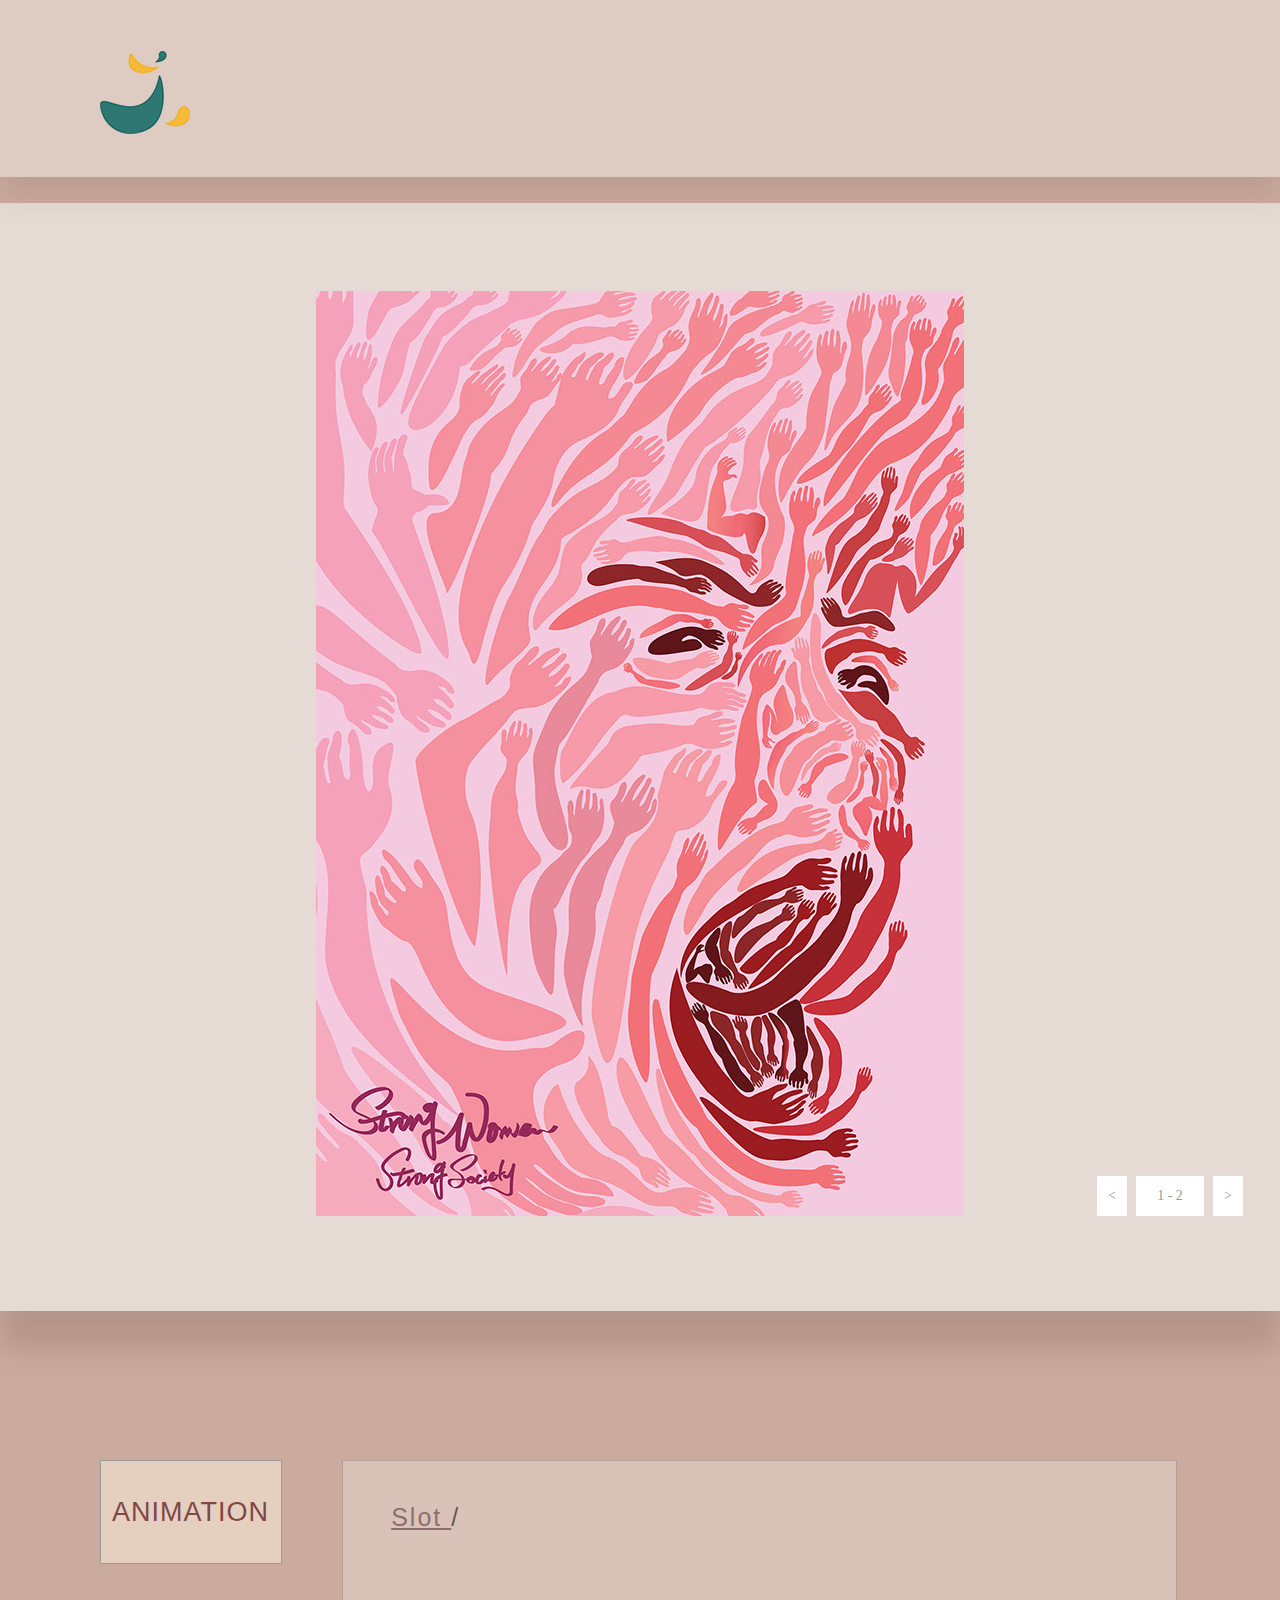
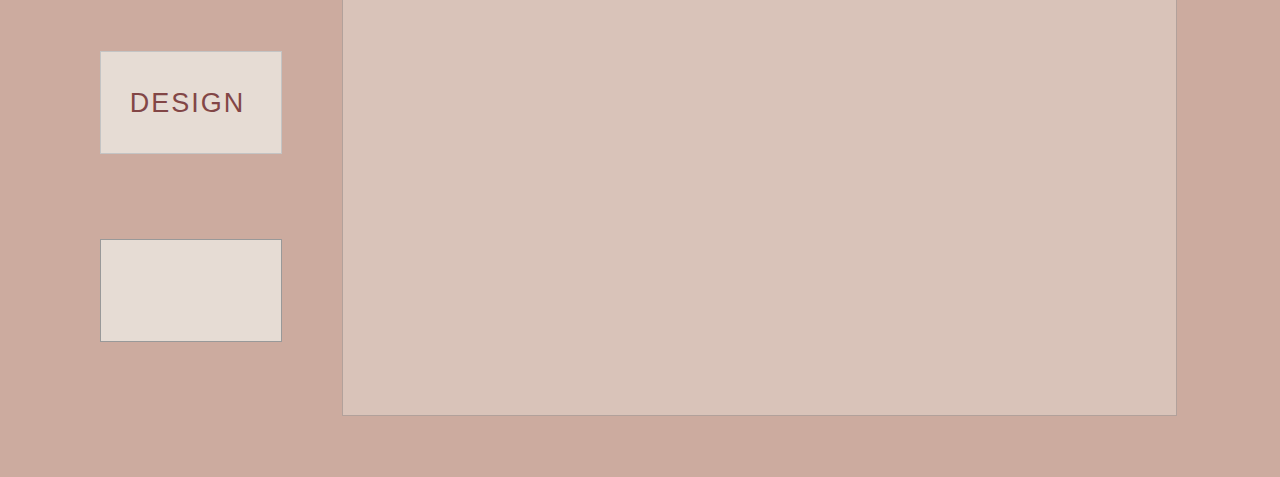
==== Muse_Web/index.html @ 3092cdb7 "Web_0118" ====
<!DOCTYPE html>
<html class="nojs html css_verticalspacer" lang="en-US">
 <head>

  <meta http-equiv="Content-type" content="text/html;charset=UTF-8"/>
  <meta name="generator" content="2017.0.4.363"/>
  <meta name="viewport" content="width=device-width, initial-scale=1.0"/>
  
  <script type="text/javascript">
   // Update the 'nojs'/'js' class on the html node
document.documentElement.className = document.documentElement.className.replace(/\bnojs\b/g, 'js');

// Check that all required assets are uploaded and up-to-date
if(typeof Muse == "undefined") window.Muse = {}; window.Muse.assets = {"required":["museutils.js", "museconfig.js", "jquery.watch.js", "webpro.js", "musewpslideshow.js", "jquery.museoverlay.js", "touchswipe.js", "require.js", "index.css"], "outOfDate":[]};
</script>
  
  <title>Home</title>
  <!-- CSS -->
  <link rel="stylesheet" type="text/css" href="css/site_global.css?crc=3926355865"/>
  <link rel="stylesheet" type="text/css" href="css/index.css?crc=3938443674" id="pagesheet"/>
   </head>
 <body>

  <div class="clearfix borderbox" id="page"><!-- group -->
   <div class="browser_width" id="u1062-bw">
    <div class="shadow" id="u1062"><!-- simple frame --></div>
   </div>
   <div class="clearfix grpelem" id="pu1058"><!-- group -->
    <div class="browser_width grpelem" id="u1058-bw">
     <div class="shadow" id="u1058"><!-- simple frame --></div>
    </div>
    <div class="SlideShowWidget clearfix grpelem" id="slideshowu920"><!-- none box -->
     <div class="popup_anchor" id="u930popup">
      <div class="SlideShowContentPanel clearfix" id="u930"><!-- stack box -->
       <div class="SSSlide clip_frame grpelem" id="u933"><!-- image -->
        <img class="block ImageInclude" id="u933_img" data-src="images/wei%20shiah648x926.jpg?crc=486405330" data-hidpi-src="images/wei%20shiah648x926_2x.jpg?crc=4269765441" src="images/blank.gif?crc=4208392903" alt="" data-width="648" data-height="926"/>
       </div>
       <div class="SSSlide invi clip_frame grpelem" id="u1032"><!-- image -->
        <img class="block ImageInclude" id="u1032_img" data-src="images/a0807002.jpg?crc=3761341828" src="images/blank.gif?crc=4208392903" alt="" data-width="654" data-height="925"/>
       </div>
      </div>
     </div>
     <div class="popup_anchor" id="u939-4popup">
      <div class="SlideShowLabel SSSlideCount clearfix" id="u939-4"><!-- content -->
       <p><span id="u939">2 - 2</span></p>
      </div>
     </div>
     <div class="popup_anchor" id="u940-4popup">
      <div class="SSPreviousButton clearfix" id="u940-4"><!-- content -->
       <p><span id="u940">&lt;</span></p>
      </div>
     </div>
     <div class="popup_anchor" id="u937-4popup">
      <div class="SSNextButton clearfix" id="u937-4"><!-- content -->
       <p>&gt;</p>
      </div>
     </div>
    </div>
   </div>
   <div id="u1089-wrapper">
    <a class="nonblock nontext MuseLinkActive clip_frame" id="u1089" href="index.html"><!-- image --><img class="block" id="u1089_img" src="images/logo.png?crc=3823377978" data-hidpi-src="images/logo_2x.png?crc=4056330923" alt="" data-image-width="90" data-image-height="83"/></a>
   </div>
   <div class="PamphletWidget clearfix grpelem" id="pamphletu1560"><!-- none box -->
    <div class="ThumbGroup clearfix grpelem" id="u1567"><!-- none box -->
     <div class="popup_anchor" id="u1569popup">
      <div class="Thumb popup_element clearfix" id="u1569"><!-- group -->
       <div class="clearfix grpelem" id="u1190-4"><!-- content -->
        <p>ANIMATION</p>
       </div>
      </div>
     </div>
     <div class="popup_anchor" id="u1568popup">
      <div class="Thumb popup_element clearfix" id="u1568"><!-- group -->
       <div class="clearfix grpelem" id="u1193-4"><!-- content -->
        <p>DESIGN</p>
       </div>
      </div>
     </div>
     <div class="popup_anchor" id="u1570popup">
      <div class="Thumb popup_element" id="u1570"><!-- simple frame --></div>
     </div>
    </div>
    <div class="popup_anchor" id="u1563popup">
     <div class="ContainerGroup clearfix" id="u1563"><!-- stack box -->
      <div class="Container clearfix grpelem" id="u1565"><!-- group -->
       <div class="clearfix grpelem" id="u1609-6"><!-- content -->
        <p><a class="nonblock" href="animation.html"><span id="u1609">Slot </span></a> /</p>
       </div>
      </div>
      <div class="Container invi clearfix grpelem" id="u1566"><!-- group -->
       <div class="clearfix grpelem" id="u1612-8"><!-- content -->
        <p id="u1612-5"><a class="nonblock" href="design.html"><span id="u1612">Strong Woman Strong Society</span></a><span id="u1612-3"> </span> /</p>
        <p>&nbsp;</p>
       </div>
      </div>
      <div class="Container invi grpelem" id="u1564"><!-- simple frame --></div>
     </div>
    </div>
   </div>
   <div class="verticalspacer" data-offset-top="2015" data-content-above-spacer="2014" data-content-below-spacer="61"></div>
  </div>
  <!-- Other scripts -->
  <script type="text/javascript">
   // Decide weather to suppress missing file error or not based on preference setting
var suppressMissingFileError = false
</script>
  <script type="text/javascript">
   window.Muse.assets.check=function(d){if(!window.Muse.assets.checked){window.Muse.assets.checked=!0;var b={},c=function(a,b){if(window.getComputedStyle){var c=window.getComputedStyle(a,null);return c&&c.getPropertyValue(b)||c&&c[b]||""}if(document.documentElement.currentStyle)return(c=a.currentStyle)&&c[b]||a.style&&a.style[b]||"";return""},a=function(a){if(a.match(/^rgb/))return a=a.replace(/\s+/g,"").match(/([\d\,]+)/gi)[0].split(","),(parseInt(a[0])<<16)+(parseInt(a[1])<<8)+parseInt(a[2]);if(a.match(/^\#/))return parseInt(a.substr(1),
16);return 0},g=function(g){for(var f=document.getElementsByTagName("link"),h=0;h<f.length;h++)if("text/css"==f[h].type){var i=(f[h].href||"").match(/\/?css\/([\w\-]+\.css)\?crc=(\d+)/);if(!i||!i[1]||!i[2])break;b[i[1]]=i[2]}f=document.createElement("div");f.className="version";f.style.cssText="display:none; width:1px; height:1px;";document.getElementsByTagName("body")[0].appendChild(f);for(h=0;h<Muse.assets.required.length;){var i=Muse.assets.required[h],l=i.match(/([\w\-\.]+)\.(\w+)$/),k=l&&l[1]?
l[1]:null,l=l&&l[2]?l[2]:null;switch(l.toLowerCase()){case "css":k=k.replace(/\W/gi,"_").replace(/^([^a-z])/gi,"_$1");f.className+=" "+k;k=a(c(f,"color"));l=a(c(f,"backgroundColor"));k!=0||l!=0?(Muse.assets.required.splice(h,1),"undefined"!=typeof b[i]&&(k!=b[i]>>>24||l!=(b[i]&16777215))&&Muse.assets.outOfDate.push(i)):h++;f.className="version";break;case "js":h++;break;default:throw Error("Unsupported file type: "+l);}}d?d().jquery!="1.8.3"&&Muse.assets.outOfDate.push("jquery-1.8.3.min.js"):Muse.assets.required.push("jquery-1.8.3.min.js");
f.parentNode.removeChild(f);if(Muse.assets.outOfDate.length||Muse.assets.required.length)f="Some files on the server may be missing or incorrect. Clear browser cache and try again. If the problem persists please contact website author.",g&&Muse.assets.outOfDate.length&&(f+="\nOut of date: "+Muse.assets.outOfDate.join(",")),g&&Muse.assets.required.length&&(f+="\nMissing: "+Muse.assets.required.join(",")),suppressMissingFileError?(f+="\nUse SuppressMissingFileError key in AppPrefs.xml to show missing file error pop up.",console.log(f)):alert(f)};location&&location.search&&location.search.match&&location.search.match(/muse_debug/gi)?
setTimeout(function(){g(!0)},5E3):g()}};
var muse_init=function(){require.config({baseUrl:""});require(["jquery","museutils","whatinput","jquery.watch","webpro","musewpslideshow","jquery.museoverlay","touchswipe"],function(d){var $ = d;$(document).ready(function(){try{
window.Muse.assets.check($);/* body */
Muse.Utils.transformMarkupToFixBrowserProblemsPreInit();/* body */
Muse.Utils.detectScreenResolution();/* HiDPI screens */
Muse.Utils.prepHyperlinks(true);/* body */
Muse.Utils.resizeHeight('.browser_width');/* resize height */
Muse.Utils.requestAnimationFrame(function() { $('body').addClass('initialized'); });/* mark body as initialized */
Muse.Utils.fullPage('#page');/* 100% height page */
Muse.Utils.initWidget('#slideshowu920', ['#bp_infinity'], function(elem) { var widget = new WebPro.Widget.ContentSlideShow(elem, {autoPlay:true,displayInterval:3500,slideLinkStopsSlideShow:false,transitionStyle:'fading',lightboxEnabled_runtime:false,shuffle:false,transitionDuration:500,enableSwipe:true,elastic:'off',resumeAutoplay:true,resumeAutoplayInterval:3000,playOnce:false,autoActivate_runtime:false}); $(elem).data('widget', widget); return widget; });/* #slideshowu920 */
Muse.Utils.initWidget('#pamphletu1560', ['#bp_infinity'], function(elem) { return new WebPro.Widget.ContentSlideShow(elem, {contentLayout_runtime:'stack',event:'click',deactivationEvent:'mouseout_click',autoPlay:false,displayInterval:3000,transitionStyle:'fading',transitionDuration:500,hideAllContentsFirst:false,shuffle:false,enableSwipe:true,resumeAutoplay:true,resumeAutoplayInterval:3000,playOnce:false,autoActivate_runtime:false}); });/* #pamphletu1560 */
Muse.Utils.showWidgetsWhenReady();/* body */
Muse.Utils.transformMarkupToFixBrowserProblems();/* body */
}catch(b){if(b&&"function"==typeof b.notify?b.notify():Muse.Assert.fail("Error calling selector function: "+b),false)throw b;}})})};

</script>
  <!-- RequireJS script -->
  <script src="scripts/require.js?crc=3951022091" type="text/javascript" async data-main="scripts/museconfig.js?crc=4177022356" onload="if (requirejs) requirejs.onError = function(requireType, requireModule) { if (requireType && requireType.toString && requireType.toString().indexOf && 0 <= requireType.toString().indexOf('#scripterror')) window.Muse.assets.check(); }" onerror="window.Muse.assets.check();"></script>
   </body>
</html>
---- Muse_Web/css/site_global.css ----
html{min-height:100%;min-width:100%;-ms-text-size-adjust:none;}body,div,dl,dt,dd,ul,ol,li,nav,h1,h2,h3,h4,h5,h6,pre,code,form,fieldset,legend,input,button,textarea,p,blockquote,th,td,a{margin:0px;padding:0px;border-width:0px;border-style:solid;border-color:transparent;-webkit-transform-origin:left top;-ms-transform-origin:left top;-o-transform-origin:left top;transform-origin:left top;background-repeat:no-repeat;}button.submit-btn{-moz-box-sizing:content-box;-webkit-box-sizing:content-box;box-sizing:content-box;}.transition{-webkit-transition-property:background-image,background-position,background-color,border-color,border-radius,color,font-size,font-style,font-weight,letter-spacing,line-height,text-align,box-shadow,text-shadow,opacity;transition-property:background-image,background-position,background-color,border-color,border-radius,color,font-size,font-style,font-weight,letter-spacing,line-height,text-align,box-shadow,text-shadow,opacity;}.transition *{-webkit-transition:inherit;transition:inherit;}table{border-collapse:collapse;border-spacing:0px;}fieldset,img{border:0px;border-style:solid;-webkit-transform-origin:left top;-ms-transform-origin:left top;-o-transform-origin:left top;transform-origin:left top;}address,caption,cite,code,dfn,em,strong,th,var,optgroup{font-style:inherit;font-weight:inherit;}del,ins{text-decoration:none;}li{list-style:none;}caption,th{text-align:left;}h1,h2,h3,h4,h5,h6{font-size:100%;font-weight:inherit;}input,button,textarea,select,optgroup,option{font-family:inherit;font-size:inherit;font-style:inherit;font-weight:inherit;}.form-grp input,.form-grp textarea{-webkit-appearance:none;-webkit-border-radius:0;}body{font-family:Arial, Helvetica Neue, Helvetica, sans-serif;text-align:left;font-size:14px;line-height:17px;word-wrap:break-word;text-rendering:optimizeLegibility;-moz-font-feature-settings:'liga';-ms-font-feature-settings:'liga';-webkit-font-feature-settings:'liga';font-feature-settings:'liga';}a{color:inherit;text-decoration:inherit;}a:link{color:#513140;text-decoration:underline;}a:visited{color:#2D1B24;text-decoration:inherit;}a:hover{color:#513140;text-decoration:inherit;}a:active{color:#824E68;text-decoration:inherit;}a.nontext{color:black;text-decoration:none;font-style:normal;font-weight:normal;}.normal_text{color:#000000;direction:ltr;font-family:Arial, Helvetica Neue, Helvetica, sans-serif;font-size:14px;font-style:normal;font-weight:normal;letter-spacing:0px;line-height:17px;text-align:left;text-decoration:none;text-indent:0px;text-transform:none;vertical-align:0px;padding:0px;}.list0 li:before{position:absolute;right:100%;letter-spacing:0px;text-decoration:none;font-weight:normal;font-style:normal;}.rtl-list li:before{right:auto;left:100%;}.nls-None > li:before,.nls-None .list3 > li:before,.nls-None .list6 > li:before{margin-right:6px;content:'•';}.nls-None .list1 > li:before,.nls-None .list4 > li:before,.nls-None .list7 > li:before{margin-right:6px;content:'○';}.nls-None,.nls-None .list1,.nls-None .list2,.nls-None .list3,.nls-None .list4,.nls-None .list5,.nls-None .list6,.nls-None .list7,.nls-None .list8{padding-left:34px;}.nls-None.rtl-list,.nls-None .list1.rtl-list,.nls-None .list2.rtl-list,.nls-None .list3.rtl-list,.nls-None .list4.rtl-list,.nls-None .list5.rtl-list,.nls-None .list6.rtl-list,.nls-None .list7.rtl-list,.nls-None .list8.rtl-list{padding-left:0px;padding-right:34px;}.nls-None .list2 > li:before,.nls-None .list5 > li:before,.nls-None .list8 > li:before{margin-right:6px;content:'-';}.nls-None.rtl-list > li:before,.nls-None .list1.rtl-list > li:before,.nls-None .list2.rtl-list > li:before,.nls-None .list3.rtl-list > li:before,.nls-None .list4.rtl-list > li:before,.nls-None .list5.rtl-list > li:before,.nls-None .list6.rtl-list > li:before,.nls-None .list7.rtl-list > li:before,.nls-None .list8.rtl-list > li:before{margin-right:0px;margin-left:6px;}.TabbedPanelsTab{white-space:nowrap;}.MenuBar .MenuBarView,.MenuBar .SubMenuView{display:block;list-style:none;}.MenuBar .SubMenu{display:none;position:absolute;}.NoWrap{white-space:nowrap;word-wrap:normal;}.rootelem{margin-left:auto;margin-right:auto;}.colelem{display:inline;float:left;clear:both;}.clearfix:after{content:"\0020";visibility:hidden;display:block;height:0px;clear:both;}*:first-child+html .clearfix{zoom:1;}.clip_frame{overflow:hidden;}.popup_anchor{position:relative;width:0px;height:0px;}.popup_element{z-index:100000;}.svg{display:block;vertical-align:top;}span.wrap{content:'';clear:left;display:block;}span.actAsInlineDiv{display:inline-block;}.position_content,.excludeFromNormalFlow{float:left;}.preload_images{position:absolute;overflow:hidden;left:-9999px;top:-9999px;height:1px;width:1px;}.preload{height:1px;width:1px;}.animateStates{-webkit-transition:0.3s ease-in-out;-moz-transition:0.3s ease-in-out;-o-transition:0.3s ease-in-out;transition:0.3s ease-in-out;}[data-whatinput="mouse"] *:focus,[data-whatinput="touch"] *:focus,input:focus,textarea:focus{outline:none;}textarea{resize:none;overflow:auto;}.fld-prompt{pointer-events:none;}.wrapped-input{position:absolute;top:0px;left:0px;background:transparent;border:none;}.submit-btn{z-index:50000;cursor:pointer;}.anchor_item{width:22px;height:18px;}.MenuBar .SubMenuVisible,.MenuBarVertical .SubMenuVisible,.MenuBar .SubMenu .SubMenuVisible,.popup_element.Active,span.actAsPara,.actAsDiv,a.nonblock.nontext,img.block{display:block;}.widget_invisible,.js .invi,.js .mse_pre_init{visibility:hidden;}.ose_ei{visibility:hidden;z-index:0;}.no_vert_scroll{overflow-y:hidden;}.always_vert_scroll{overflow-y:scroll;}.always_horz_scroll{overflow-x:scroll;}.fullscreen{overflow:hidden;left:0px;top:0px;position:fixed;height:100%;width:100%;-moz-box-sizing:border-box;-webkit-box-sizing:border-box;-ms-box-sizing:border-box;box-sizing:border-box;}.fullwidth{position:absolute;}.borderbox{-moz-box-sizing:border-box;-webkit-box-sizing:border-box;-ms-box-sizing:border-box;box-sizing:border-box;}.scroll_wrapper{position:absolute;overflow:auto;left:0px;right:0px;top:0px;bottom:0px;padding-top:0px;padding-bottom:0px;margin-top:0px;margin-bottom:0px;}.browser_width > *{position:absolute;left:0px;right:0px;}.grpelem,.accordion_wrapper{display:inline;float:left;}.fld-checkbox input[type=checkbox],.fld-radiobutton input[type=radio]{position:absolute;overflow:hidden;clip:rect(0px, 0px, 0px, 0px);height:1px;width:1px;margin:-1px;padding:0px;border:0px;}.fld-checkbox input[type=checkbox] + label,.fld-radiobutton input[type=radio] + label{display:inline-block;background-repeat:no-repeat;cursor:pointer;float:left;width:100%;height:100%;}.pointer_cursor,.fld-recaptcha-mode,.fld-recaptcha-refresh,.fld-recaptcha-help{cursor:pointer;}p,h1,h2,h3,h4,h5,h6,ol,ul,span.actAsPara{max-height:1000000px;}.superscript{vertical-align:super;font-size:66%;line-height:0px;}.subscript{vertical-align:sub;font-size:66%;line-height:0px;}.horizontalSlideShow{-ms-touch-action:pan-y;touch-action:pan-y;}.verticalSlideShow{-ms-touch-action:pan-x;touch-action:pan-x;}.colelem100,.verticalspacer{clear:both;}.list0 li,.MenuBar .MenuItemContainer,.SlideShowContentPanel .fullscreen img,.css_verticalspacer .verticalspacer{position:relative;}.popup_element.Inactive,.js .disn,.js .an_invi,.hidden,.breakpoint{display:none;}#muse_css_mq{position:absolute;display:none;background-color:#FFFFFE;}.fluid_height_spacer{width:0.01px;}.muse_check_css{display:none;position:fixed;}@media screen and (-webkit-min-device-pixel-ratio:0){body{text-rendering:auto;}}
---- Muse_Web/css/index.css ----
.version.index{color:#0000EA;background-color:#BFE19A;}#muse_css_mq{background-color:#FFFFFF;}#page{z-index:1;min-height:438px;background-image:none;border-width:0px;border-color:#000000;background-color:transparent;padding-bottom:62px;width:100%;max-width:1280px;margin-left:auto;margin-right:auto;}#u1062{z-index:52;height:177px;box-shadow:0px 20px 25px rgba(89,69,64,0.25);background-color:#EFECE6;opacity:0.5;-ms-filter:"progid:DXImageTransform.Microsoft.Alpha(Opacity=50)";filter:alpha(opacity=50);position:fixed;top:0px;}#u1062-bw{z-index:52;}#pu1058{z-index:2;width:0.01px;margin-right:-10000px;margin-top:203px;}#u1058{z-index:2;height:1108px;box-shadow:0px 38px 25px rgba(86,60,52,0.25);background-color:#EFECE6;opacity:0.75;-ms-filter:"progid:DXImageTransform.Microsoft.Alpha(Opacity=75)";filter:alpha(opacity=75);}.js body{visibility:hidden;}.js body.initialized{visibility:visible;}#u1058-bw{z-index:2;height:1108px;}#slideshowu920{z-index:3;width:0.01px;height:925px;position:relative;margin-right:-10000px;margin-top:88px;}#u930{position:absolute;width:1280px;height:925px;background-color:transparent;}#u930popup{z-index:4;}#u933{z-index:5;width:1280px;height:925px;border-width:0px;border-color:transparent;background-color:transparent;margin-right:-10000px;position:relative;}#u933_img{padding-left:316px;padding-right:316px;}#u1032{z-index:7;width:1280px;height:925px;border-width:0px;border-color:transparent;background-color:transparent;margin-right:-10000px;position:relative;}#u1032_img{padding-left:313px;padding-right:313px;}#u939-4{position:absolute;width:48px;min-height:20px;border-width:0px;border-color:transparent;background-color:#FFFFFF;padding:10px;text-align:center;line-height:20px;font-family:Georgia, Palatino, Palatino Linotype, Times, Times New Roman, serif;top:885px;left:1136px;}#u939-4popup{z-index:9;}#u940-4{position:absolute;width:10px;min-height:20px;border-width:0px;border-color:transparent;background-color:#FFFFFF;padding:10px;text-align:center;line-height:20px;font-family:Georgia, Palatino, Palatino Linotype, Times, Times New Roman, serif;top:885px;left:1097px;}#u940-4popup{z-index:13;}#u939,#u940{color:#999999;}#u937-4{position:absolute;width:10px;min-height:20px;border-width:0px;border-color:transparent;background-color:#FFFFFF;padding:10px;color:#999999;text-align:center;line-height:20px;font-family:Georgia, Palatino, Palatino Linotype, Times, Times New Roman, serif;top:885px;left:1213px;}#u937-4popup{z-index:17;}.SSSlideLoading{background:url("../images/loading.gif?crc=3815509949") no-repeat center center;}#u1089{background-color:transparent;position:relative;left:-50%;margin-left:45.10869565217387px;width:100%;max-width:90px;}#u1089_img{width:100%;}#u1089-wrapper{position:fixed;top:51px;z-index:53;left:50%;margin-left:-540px;width:7.04%;max-width:90px;}#pamphletu1560{z-index:21;width:0.01px;height:290px;padding-bottom:265px;position:relative;margin-right:-10000px;margin-top:1460px;left:7.82%;}#u1567{z-index:22;width:165px;position:relative;margin-right:-10000px;margin-top:36px;left:8px;}#u1569{position:absolute;width:180px;border-style:solid;border-width:1px;border-color:#DEDEDE;background-color:#E6DCD4;padding-bottom:1px;top:-36px;left:-8px;}#u1569:hover{border-color:#999999;background-color:#E6DCD4;width:180px;min-height:0px;margin:0px;}#u1190-4{z-index:24;min-height:66px;background-color:transparent;letter-spacing:1px;color:#824646;font-size:27px;text-align:center;line-height:32px;position:relative;margin-right:-10000px;margin-top:35px;width:91.67%;left:3.89%;}#u1569:hover #u1190-4{padding-top:0px;padding-bottom:0px;min-height:66px;width:91.67%;margin:35px -10000px 0px 0%;}#u1569.PamphletThumbSelected #u1190-4{padding-top:0px;padding-bottom:0px;min-height:66px;width:91.67%;margin:35px -10000px 0px 0%;}#u1568{position:absolute;width:180px;border-style:solid;border-width:1px;border-color:#C4C4C4;background-color:#E6DCD4;padding-bottom:3px;top:155px;left:-8px;}#u1568:hover{border-color:#999999;background-color:#E6DCD4;width:180px;min-height:0px;margin:0px;}#u1568:active{border-color:#999999;background-color:#E6DCD4;width:180px;min-height:0px;margin:0px;}#u1569.PamphletThumbSelected,#u1568.PamphletThumbSelected{border-color:#999999;background-color:#E5D0C0;width:180px;min-height:0px;margin:0px;}#u1193-4{z-index:29;min-height:63px;background-color:transparent;letter-spacing:2px;color:#824646;font-size:27px;text-align:center;line-height:32px;position:relative;margin-right:-10000px;margin-top:35px;width:82.78%;left:6.67%;}#u1568:hover #u1193-4{padding-top:0px;padding-bottom:0px;min-height:63px;width:82.78%;margin:35px -10000px 0px 0%;}#u1568:active #u1193-4{padding-top:0px;padding-bottom:0px;min-height:63px;width:82.78%;margin:35px -10000px 0px 0%;}#u1568.PamphletThumbSelected #u1193-4{padding-top:0px;padding-bottom:0px;min-height:63px;width:82.78%;margin:35px -10000px 0px 0%;}#u1570{position:absolute;width:180px;height:101px;border-style:solid;border-width:1px;border-color:#999999;background-color:#E6DCD4;top:343px;left:-8px;}#u1570:hover{border-color:#6B6B6B;background-color:#E6DCD4;width:180px;height:101px;min-height:0px;margin:0px;}#u1570.PamphletThumbSelected{border-color:#6B6B6B;background-color:#E5D0C0;width:180px;height:101px;min-height:0px;margin:0px;}#u1563{position:absolute;width:835px;background-color:transparent;left:242px;}#u1563popup{z-index:34;}#u1565{z-index:35;width:833px;height:554px;border-style:solid;border-width:1px;border-color:#999999;background-color:#E6DCD4;opacity:0.5;-ms-filter:"progid:DXImageTransform.Microsoft.Alpha(Opacity=50)";filter:alpha(opacity=50);margin-right:-10000px;position:relative;}#u1609-6{z-index:36;min-height:74px;background-color:transparent;font-size:25px;line-height:30px;position:relative;margin-right:-10000px;margin-top:41px;width:29.06%;left:5.77%;}#u1609{letter-spacing:2px;}#u1566{z-index:42;width:833px;height:554px;border-style:solid;border-width:1px;border-color:#999999;background-color:#E6DCD4;opacity:0.5;-ms-filter:"progid:DXImageTransform.Microsoft.Alpha(Opacity=50)";filter:alpha(opacity=50);margin-right:-10000px;position:relative;}#u1612-8{z-index:43;min-height:46px;background-color:transparent;position:relative;margin-right:-10000px;margin-top:39px;width:52.11%;left:5.29%;}#u1612-5{font-size:25px;line-height:30px;}#u1612,#u1612-3{letter-spacing:1px;}#u1564{z-index:51;width:834px;height:555px;border-width:0px;border-color:transparent;background-color:#E6DCD4;opacity:0.5;-ms-filter:"progid:DXImageTransform.Microsoft.Alpha(Opacity=50)";filter:alpha(opacity=50);margin-right:-10000px;position:relative;}.SSFirstButton,.SSPreviousButton,.SSNextButton,.SSLastButton,.SSSlideLink,.SSCloseButton,.PamphletWidget .ThumbGroup .Thumb,.PamphletNextButton,.PamphletPrevButton,.PamphletCloseButton{cursor:pointer;}.css_verticalspacer .verticalspacer{height:calc(100vh - 2075px);}.html{background-color:#CCAB9F;}body{position:relative;min-width:320px;}
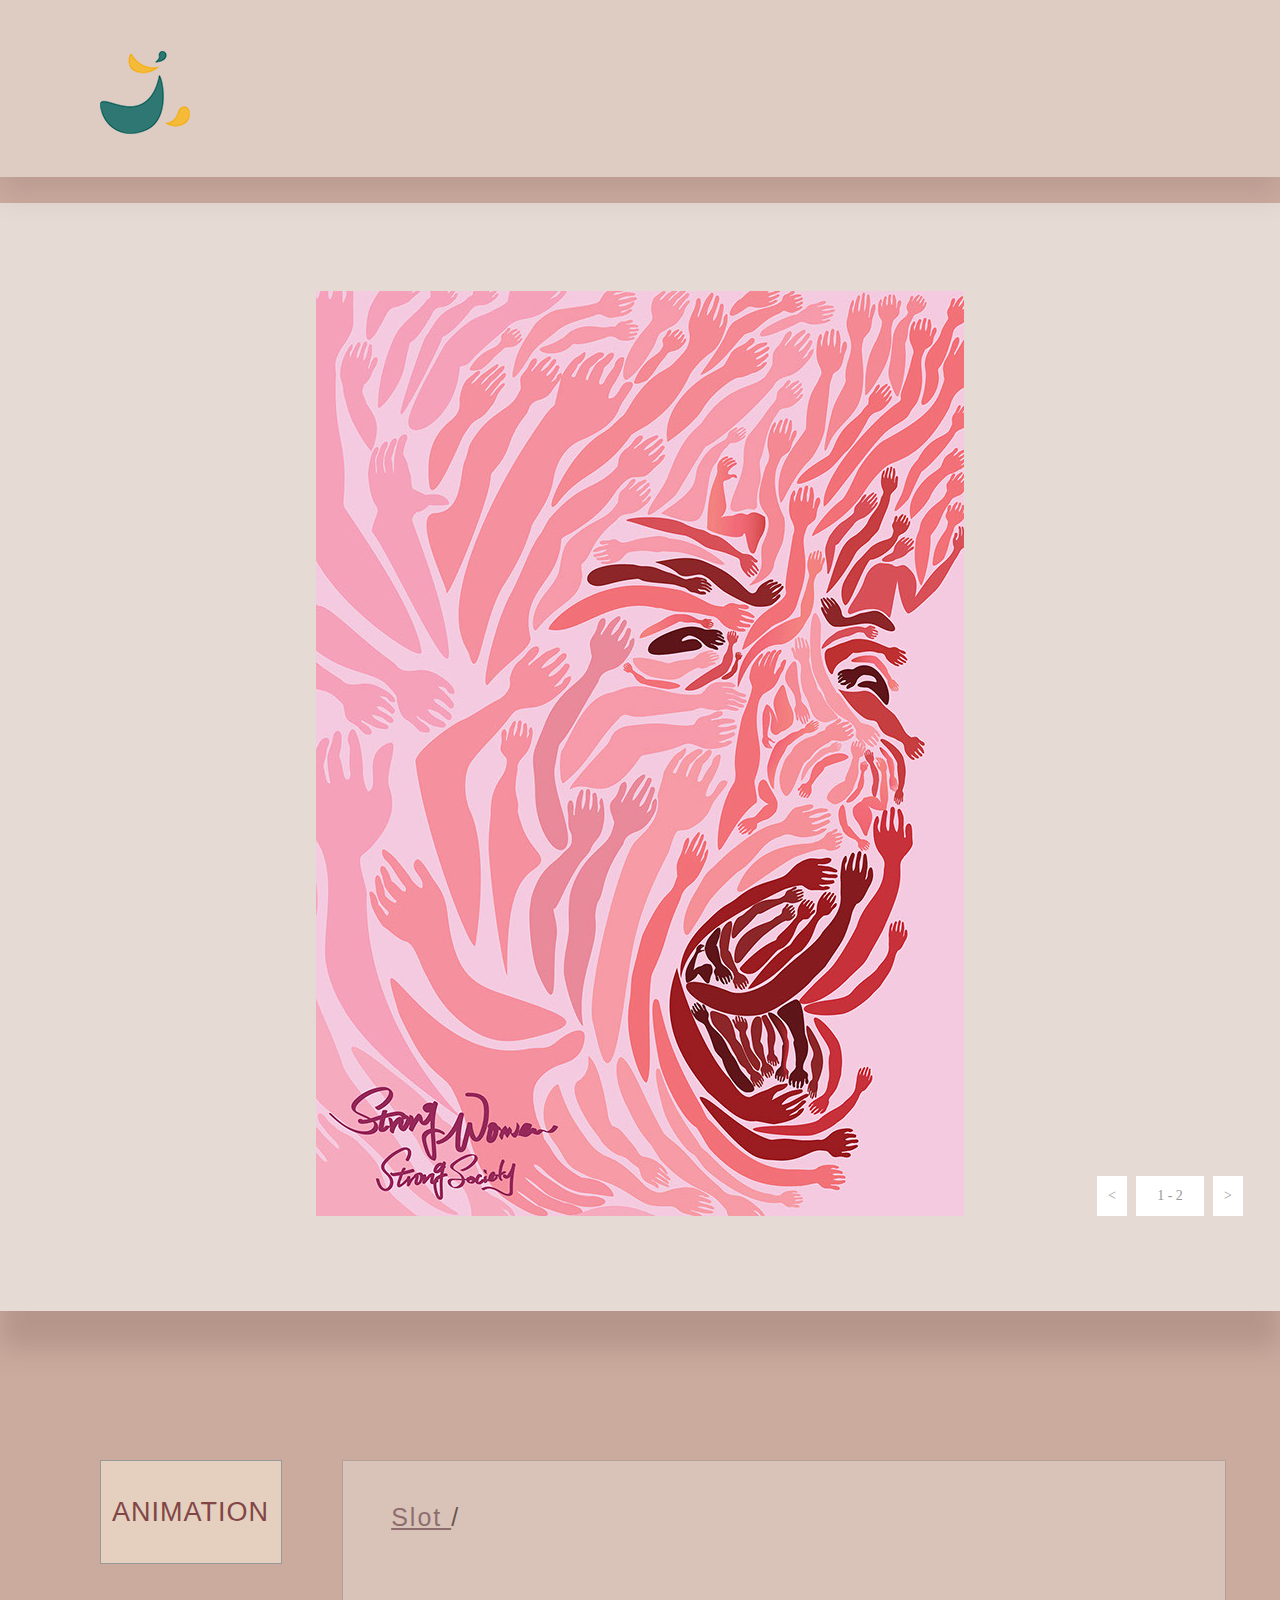
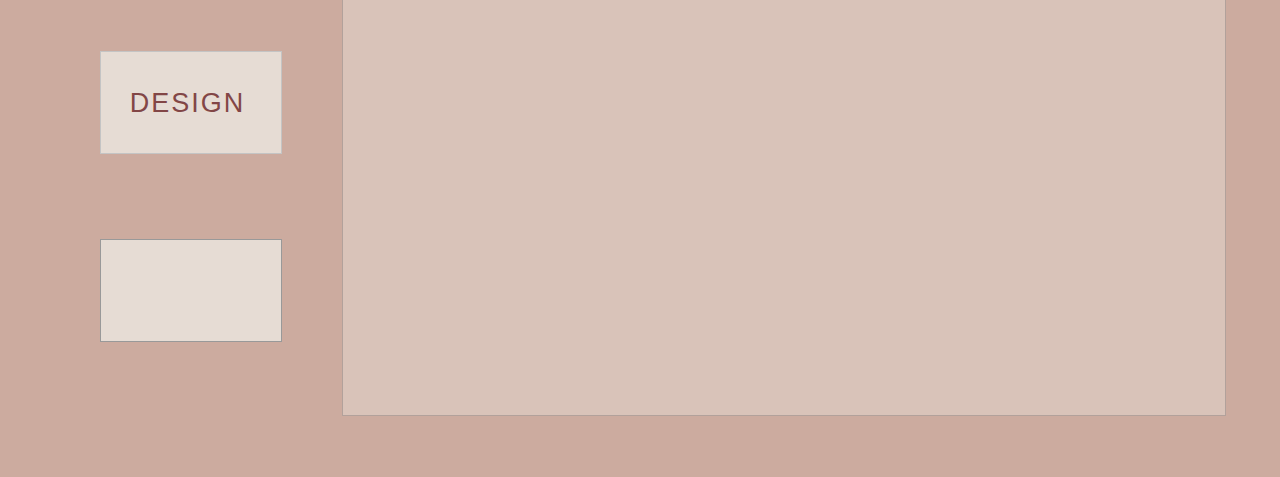
==== commit f62884a6: "W21" ====
--- a/Muse_Web/index.html
+++ b/Muse_Web/index.html
@@ -17,7 +17,7 @@
   <title>Home</title>
   <!-- CSS -->
   <link rel="stylesheet" type="text/css" href="css/site_global.css?crc=3926355865"/>
-  <link rel="stylesheet" type="text/css" href="css/index.css?crc=3938443674" id="pagesheet"/>
+  <link rel="stylesheet" type="text/css" href="css/index.css?crc=320606974" id="pagesheet"/>
    </head>
  <body>
 
--- a/Muse_Web/css/index.css
+++ b/Muse_Web/css/index.css
@@ -1 +1 @@
-.version.index{color:#0000EA;background-color:#BFE19A;}#muse_css_mq{background-color:#FFFFFF;}#page{z-index:1;min-height:438px;background-image:none;border-width:0px;border-color:#000000;background-color:transparent;padding-bottom:62px;width:100%;max-width:1280px;margin-left:auto;margin-right:auto;}#u1062{z-index:52;height:177px;box-shadow:0px 20px 25px rgba(89,69,64,0.25);background-color:#EFECE6;opacity:0.5;-ms-filter:"progid:DXImageTransform.Microsoft.Alpha(Opacity=50)";filter:alpha(opacity=50);position:fixed;top:0px;}#u1062-bw{z-index:52;}#pu1058{z-index:2;width:0.01px;margin-right:-10000px;margin-top:203px;}#u1058{z-index:2;height:1108px;box-shadow:0px 38px 25px rgba(86,60,52,0.25);background-color:#EFECE6;opacity:0.75;-ms-filter:"progid:DXImageTransform.Microsoft.Alpha(Opacity=75)";filter:alpha(opacity=75);}.js body{visibility:hidden;}.js body.initialized{visibility:visible;}#u1058-bw{z-index:2;height:1108px;}#slideshowu920{z-index:3;width:0.01px;height:925px;position:relative;margin-right:-10000px;margin-top:88px;}#u930{position:absolute;width:1280px;height:925px;background-color:transparent;}#u930popup{z-index:4;}#u933{z-index:5;width:1280px;height:925px;border-width:0px;border-color:transparent;background-color:transparent;margin-right:-10000px;position:relative;}#u933_img{padding-left:316px;padding-right:316px;}#u1032{z-index:7;width:1280px;height:925px;border-width:0px;border-color:transparent;background-color:transparent;margin-right:-10000px;position:relative;}#u1032_img{padding-left:313px;padding-right:313px;}#u939-4{position:absolute;width:48px;min-height:20px;border-width:0px;border-color:transparent;background-color:#FFFFFF;padding:10px;text-align:center;line-height:20px;font-family:Georgia, Palatino, Palatino Linotype, Times, Times New Roman, serif;top:885px;left:1136px;}#u939-4popup{z-index:9;}#u940-4{position:absolute;width:10px;min-height:20px;border-width:0px;border-color:transparent;background-color:#FFFFFF;padding:10px;text-align:center;line-height:20px;font-family:Georgia, Palatino, Palatino Linotype, Times, Times New Roman, serif;top:885px;left:1097px;}#u940-4popup{z-index:13;}#u939,#u940{color:#999999;}#u937-4{position:absolute;width:10px;min-height:20px;border-width:0px;border-color:transparent;background-color:#FFFFFF;padding:10px;color:#999999;text-align:center;line-height:20px;font-family:Georgia, Palatino, Palatino Linotype, Times, Times New Roman, serif;top:885px;left:1213px;}#u937-4popup{z-index:17;}.SSSlideLoading{background:url("../images/loading.gif?crc=3815509949") no-repeat center center;}#u1089{background-color:transparent;position:relative;left:-50%;margin-left:45.10869565217387px;width:100%;max-width:90px;}#u1089_img{width:100%;}#u1089-wrapper{position:fixed;top:51px;z-index:53;left:50%;margin-left:-540px;width:7.04%;max-width:90px;}#pamphletu1560{z-index:21;width:0.01px;height:290px;padding-bottom:265px;position:relative;margin-right:-10000px;margin-top:1460px;left:7.82%;}#u1567{z-index:22;width:165px;position:relative;margin-right:-10000px;margin-top:36px;left:8px;}#u1569{position:absolute;width:180px;border-style:solid;border-width:1px;border-color:#DEDEDE;background-color:#E6DCD4;padding-bottom:1px;top:-36px;left:-8px;}#u1569:hover{border-color:#999999;background-color:#E6DCD4;width:180px;min-height:0px;margin:0px;}#u1190-4{z-index:24;min-height:66px;background-color:transparent;letter-spacing:1px;color:#824646;font-size:27px;text-align:center;line-height:32px;position:relative;margin-right:-10000px;margin-top:35px;width:91.67%;left:3.89%;}#u1569:hover #u1190-4{padding-top:0px;padding-bottom:0px;min-height:66px;width:91.67%;margin:35px -10000px 0px 0%;}#u1569.PamphletThumbSelected #u1190-4{padding-top:0px;padding-bottom:0px;min-height:66px;width:91.67%;margin:35px -10000px 0px 0%;}#u1568{position:absolute;width:180px;border-style:solid;border-width:1px;border-color:#C4C4C4;background-color:#E6DCD4;padding-bottom:3px;top:155px;left:-8px;}#u1568:hover{border-color:#999999;background-color:#E6DCD4;width:180px;min-height:0px;margin:0px;}#u1568:active{border-color:#999999;background-color:#E6DCD4;width:180px;min-height:0px;margin:0px;}#u1569.PamphletThumbSelected,#u1568.PamphletThumbSelected{border-color:#999999;background-color:#E5D0C0;width:180px;min-height:0px;margin:0px;}#u1193-4{z-index:29;min-height:63px;background-color:transparent;letter-spacing:2px;color:#824646;font-size:27px;text-align:center;line-height:32px;position:relative;margin-right:-10000px;margin-top:35px;width:82.78%;left:6.67%;}#u1568:hover #u1193-4{padding-top:0px;padding-bottom:0px;min-height:63px;width:82.78%;margin:35px -10000px 0px 0%;}#u1568:active #u1193-4{padding-top:0px;padding-bottom:0px;min-height:63px;width:82.78%;margin:35px -10000px 0px 0%;}#u1568.PamphletThumbSelected #u1193-4{padding-top:0px;padding-bottom:0px;min-height:63px;width:82.78%;margin:35px -10000px 0px 0%;}#u1570{position:absolute;width:180px;height:101px;border-style:solid;border-width:1px;border-color:#999999;background-color:#E6DCD4;top:343px;left:-8px;}#u1570:hover{border-color:#6B6B6B;background-color:#E6DCD4;width:180px;height:101px;min-height:0px;margin:0px;}#u1570.PamphletThumbSelected{border-color:#6B6B6B;background-color:#E5D0C0;width:180px;height:101px;min-height:0px;margin:0px;}#u1563{position:absolute;width:835px;background-color:transparent;left:242px;}#u1563popup{z-index:34;}#u1565{z-index:35;width:833px;height:554px;border-style:solid;border-width:1px;border-color:#999999;background-color:#E6DCD4;opacity:0.5;-ms-filter:"progid:DXImageTransform.Microsoft.Alpha(Opacity=50)";filter:alpha(opacity=50);margin-right:-10000px;position:relative;}#u1609-6{z-index:36;min-height:74px;background-color:transparent;font-size:25px;line-height:30px;position:relative;margin-right:-10000px;margin-top:41px;width:29.06%;left:5.77%;}#u1609{letter-spacing:2px;}#u1566{z-index:42;width:833px;height:554px;border-style:solid;border-width:1px;border-color:#999999;background-color:#E6DCD4;opacity:0.5;-ms-filter:"progid:DXImageTransform.Microsoft.Alpha(Opacity=50)";filter:alpha(opacity=50);margin-right:-10000px;position:relative;}#u1612-8{z-index:43;min-height:46px;background-color:transparent;position:relative;margin-right:-10000px;margin-top:39px;width:52.11%;left:5.29%;}#u1612-5{font-size:25px;line-height:30px;}#u1612,#u1612-3{letter-spacing:1px;}#u1564{z-index:51;width:834px;height:555px;border-width:0px;border-color:transparent;background-color:#E6DCD4;opacity:0.5;-ms-filter:"progid:DXImageTransform.Microsoft.Alpha(Opacity=50)";filter:alpha(opacity=50);margin-right:-10000px;position:relative;}.SSFirstButton,.SSPreviousButton,.SSNextButton,.SSLastButton,.SSSlideLink,.SSCloseButton,.PamphletWidget .ThumbGroup .Thumb,.PamphletNextButton,.PamphletPrevButton,.PamphletCloseButton{cursor:pointer;}.css_verticalspacer .verticalspacer{height:calc(100vh - 2075px);}.html{background-color:#CCAB9F;}body{position:relative;min-width:320px;}+.version.index{color:#000013;background-color:#1C12FE;}#muse_css_mq{background-color:#FFFFFF;}#page{z-index:1;min-height:438px;background-image:none;border-width:0px;border-color:#000000;background-color:transparent;padding-bottom:62px;width:100%;max-width:1280px;margin-left:auto;margin-right:auto;}#u1062{z-index:52;height:177px;box-shadow:0px 20px 25px rgba(89,69,64,0.25);background-color:#EFECE6;opacity:0.5;-ms-filter:"progid:DXImageTransform.Microsoft.Alpha(Opacity=50)";filter:alpha(opacity=50);position:fixed;top:0px;}#u1062-bw{z-index:52;}#pu1058{z-index:2;width:0.01px;margin-right:-10000px;margin-top:203px;}#u1058{z-index:2;height:1108px;box-shadow:0px 38px 25px rgba(86,60,52,0.25);background-color:#EFECE6;opacity:0.75;-ms-filter:"progid:DXImageTransform.Microsoft.Alpha(Opacity=75)";filter:alpha(opacity=75);}.js body{visibility:hidden;}.js body.initialized{visibility:visible;}#u1058-bw{z-index:2;height:1108px;}#slideshowu920{z-index:3;width:0.01px;height:925px;position:relative;margin-right:-10000px;margin-top:88px;}#u930{position:absolute;width:1280px;height:925px;background-color:transparent;}#u930popup{z-index:4;}#u933{z-index:5;width:1280px;height:925px;border-width:0px;border-color:transparent;background-color:transparent;margin-right:-10000px;position:relative;}#u933_img{padding-left:316px;padding-right:316px;}#u1032{z-index:7;width:1280px;height:925px;border-width:0px;border-color:transparent;background-color:transparent;margin-right:-10000px;position:relative;}#u1032_img{padding-left:313px;padding-right:313px;}#u939-4{position:absolute;width:48px;min-height:20px;border-width:0px;border-color:transparent;background-color:#FFFFFF;padding:10px;text-align:center;line-height:20px;font-family:Georgia, Palatino, Palatino Linotype, Times, Times New Roman, serif;top:885px;left:1136px;}#u939-4popup{z-index:9;}#u940-4{position:absolute;width:10px;min-height:20px;border-width:0px;border-color:transparent;background-color:#FFFFFF;padding:10px;text-align:center;line-height:20px;font-family:Georgia, Palatino, Palatino Linotype, Times, Times New Roman, serif;top:885px;left:1097px;}#u940-4popup{z-index:13;}#u939,#u940{color:#999999;}#u937-4{position:absolute;width:10px;min-height:20px;border-width:0px;border-color:transparent;background-color:#FFFFFF;padding:10px;color:#999999;line-height:20px;text-align:center;font-family:Georgia, Palatino, Palatino Linotype, Times, Times New Roman, serif;top:885px;left:1213px;}#u937-4popup{z-index:17;}.SSSlideLoading{background:url("../images/loading.gif?crc=3815509949") no-repeat center center;}#u1089{background-color:transparent;position:relative;left:-50%;margin-left:45.10869565217387px;width:100%;max-width:90px;}#u1089_img{width:100%;}#u1089-wrapper{position:fixed;top:51px;z-index:53;left:50%;margin-left:-540px;width:7.04%;max-width:90px;}#pamphletu1560{z-index:21;width:0.01px;height:290px;padding-bottom:265px;position:relative;margin-right:-10000px;margin-top:1460px;left:7.82%;}#u1567{z-index:22;width:165px;position:relative;margin-right:-10000px;margin-top:36px;left:8px;}#u1569{position:absolute;width:180px;border-style:solid;border-width:1px;border-color:#DEDEDE;background-color:#E6DCD4;padding-bottom:1px;top:-36px;left:-8px;}#u1569:hover{border-color:#999999;background-color:#E6DCD4;width:180px;min-height:0px;margin:0px;}#u1190-4{z-index:24;min-height:66px;background-color:transparent;color:#824646;line-height:32px;font-size:27px;text-align:center;letter-spacing:1px;position:relative;margin-right:-10000px;margin-top:35px;width:91.67%;left:3.89%;}#u1569:hover #u1190-4{padding-top:0px;padding-bottom:0px;min-height:66px;width:91.67%;margin:35px -10000px 0px 0%;}#u1569.PamphletThumbSelected #u1190-4{padding-top:0px;padding-bottom:0px;min-height:66px;width:91.67%;margin:35px -10000px 0px 0%;}#u1568{position:absolute;width:180px;border-style:solid;border-width:1px;border-color:#C4C4C4;background-color:#E6DCD4;padding-bottom:3px;top:155px;left:-8px;}#u1568:hover{border-color:#999999;background-color:#E6DCD4;width:180px;min-height:0px;margin:0px;}#u1568:active{border-color:#999999;background-color:#E6DCD4;width:180px;min-height:0px;margin:0px;}#u1569.PamphletThumbSelected,#u1568.PamphletThumbSelected{border-color:#999999;background-color:#E5D0C0;width:180px;min-height:0px;margin:0px;}#u1193-4{z-index:29;min-height:63px;background-color:transparent;color:#824646;line-height:32px;font-size:27px;text-align:center;letter-spacing:2px;position:relative;margin-right:-10000px;margin-top:35px;width:82.78%;left:6.67%;}#u1568:hover #u1193-4{padding-top:0px;padding-bottom:0px;min-height:63px;width:82.78%;margin:35px -10000px 0px 0%;}#u1568:active #u1193-4{padding-top:0px;padding-bottom:0px;min-height:63px;width:82.78%;margin:35px -10000px 0px 0%;}#u1568.PamphletThumbSelected #u1193-4{padding-top:0px;padding-bottom:0px;min-height:63px;width:82.78%;margin:35px -10000px 0px 0%;}#u1570{position:absolute;width:180px;height:101px;border-style:solid;border-width:1px;border-color:#999999;background-color:#E6DCD4;top:343px;left:-8px;}#u1570:hover{border-color:#6B6B6B;background-color:#E6DCD4;width:180px;height:101px;min-height:0px;margin:0px;}#u1570.PamphletThumbSelected{border-color:#6B6B6B;background-color:#E5D0C0;width:180px;height:101px;min-height:0px;margin:0px;}#u1563{position:absolute;width:884px;background-color:transparent;left:242px;}#u1563popup{z-index:34;}#u1565{z-index:35;width:882px;height:554px;border-style:solid;border-width:1px;border-color:#999999;background-color:#E6DCD4;opacity:0.5;-ms-filter:"progid:DXImageTransform.Microsoft.Alpha(Opacity=50)";filter:alpha(opacity=50);margin-right:-10000px;position:relative;}#u1609-6{z-index:36;min-height:74px;background-color:transparent;font-size:25px;line-height:30px;position:relative;margin-right:-10000px;margin-top:41px;width:27.44%;left:5.45%;}#u1609{letter-spacing:2px;}#u1566{z-index:42;width:882px;height:554px;border-style:solid;border-width:1px;border-color:#999999;background-color:#E6DCD4;opacity:0.5;-ms-filter:"progid:DXImageTransform.Microsoft.Alpha(Opacity=50)";filter:alpha(opacity=50);margin-right:-10000px;position:relative;}#u1612-8{z-index:43;min-height:46px;background-color:transparent;position:relative;margin-right:-10000px;margin-top:39px;width:49.21%;left:4.99%;}#u1612-5{font-size:25px;line-height:30px;}#u1612,#u1612-3{letter-spacing:1px;}#u1564{z-index:51;width:883px;height:555px;border-width:0px;border-color:transparent;background-color:#E6DCD4;opacity:0.5;-ms-filter:"progid:DXImageTransform.Microsoft.Alpha(Opacity=50)";filter:alpha(opacity=50);margin-right:-10000px;position:relative;}.SSFirstButton,.SSPreviousButton,.SSNextButton,.SSLastButton,.SSSlideLink,.SSCloseButton,.PamphletWidget .ThumbGroup .Thumb,.PamphletNextButton,.PamphletPrevButton,.PamphletCloseButton{cursor:pointer;}.css_verticalspacer .verticalspacer{height:calc(100vh - 2075px);}.html{background-color:#CCAB9F;}body{position:relative;min-width:320px;}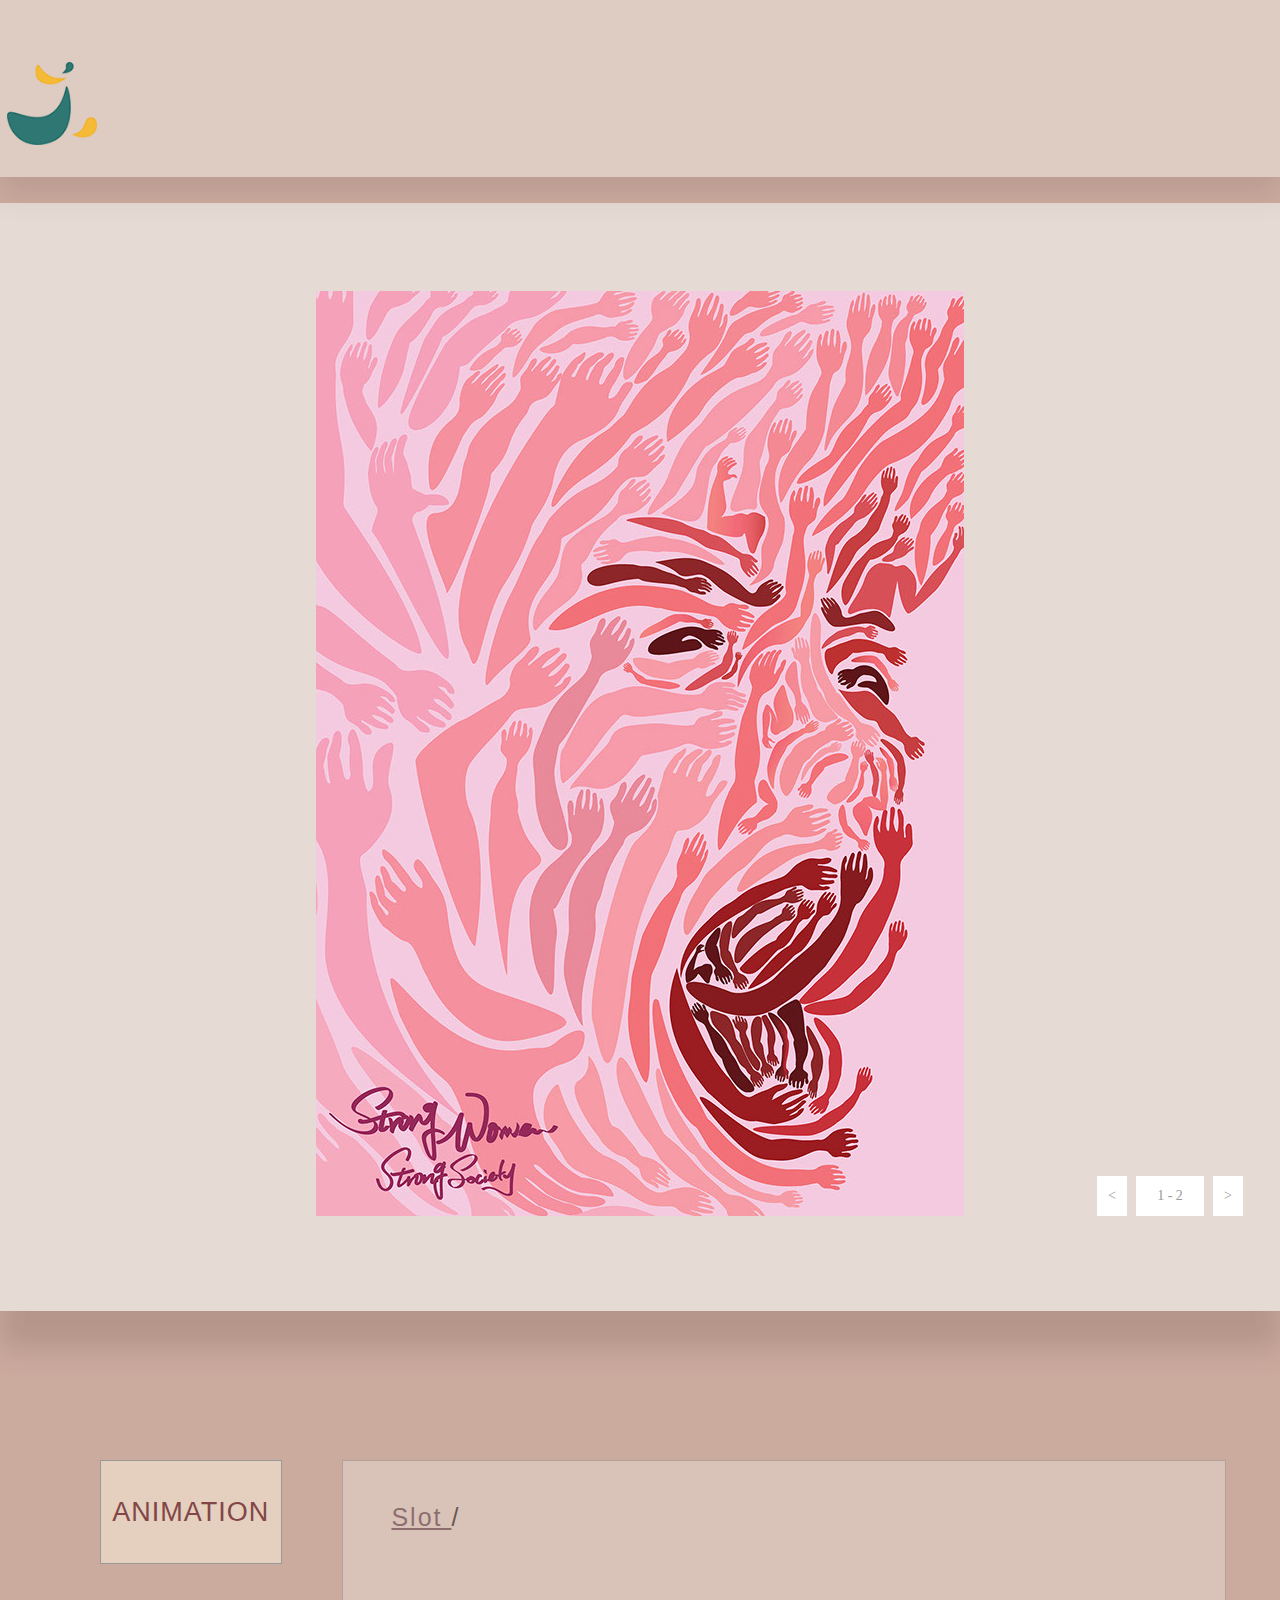
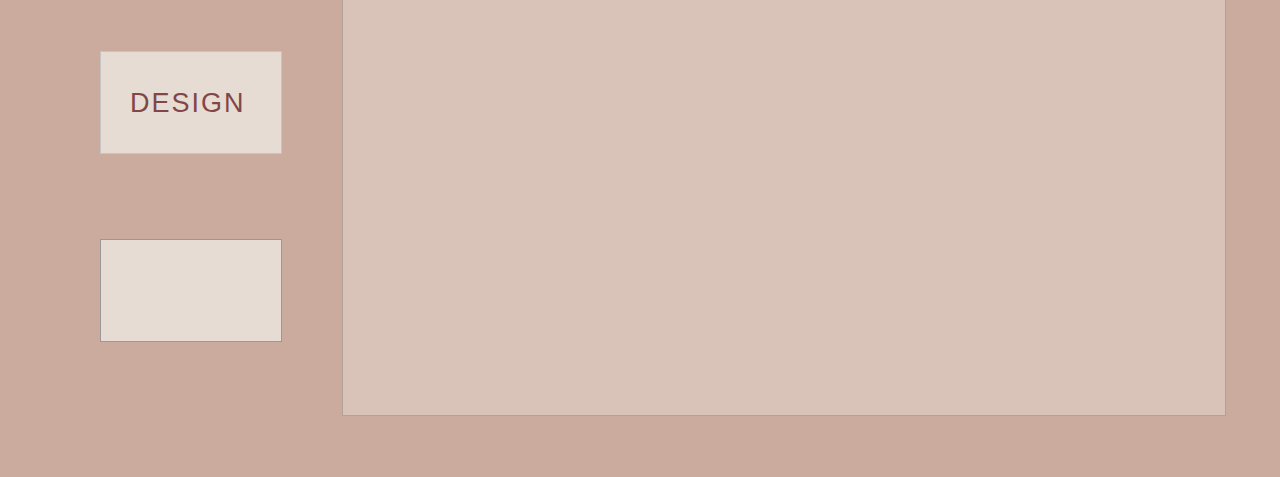
==== commit e3f09975: "2021" ====
--- a/Muse_Web/index.html
+++ b/Muse_Web/index.html
@@ -17,7 +17,7 @@
   <title>Home</title>
   <!-- CSS -->
   <link rel="stylesheet" type="text/css" href="css/site_global.css?crc=3926355865"/>
-  <link rel="stylesheet" type="text/css" href="css/index.css?crc=320606974" id="pagesheet"/>
+  <link rel="stylesheet" type="text/css" href="css/index.css?crc=410355299" id="pagesheet"/>
    </head>
  <body>
 
@@ -58,7 +58,7 @@
     </div>
    </div>
    <div id="u1089-wrapper">
-    <a class="nonblock nontext MuseLinkActive clip_frame" id="u1089" href="index.html"><!-- image --><img class="block" id="u1089_img" src="images/logo.png?crc=3823377978" data-hidpi-src="images/logo_2x.png?crc=4056330923" alt="" data-image-width="90" data-image-height="83"/></a>
+    <a class="nonblock nontext MuseLinkActive clip_frame" id="u1089" href="index.html"><!-- image --><img class="block" id="u1089_img" src="images/logo.png?crc=3892024219" data-hidpi-src="images/logo_2x.png?crc=469921194" alt="" data-image-width="104" data-image-height="96"/></a>
    </div>
    <div class="PamphletWidget clearfix grpelem" id="pamphletu1560"><!-- none box -->
     <div class="ThumbGroup clearfix grpelem" id="u1567"><!-- none box -->
--- a/Muse_Web/css/index.css
+++ b/Muse_Web/css/index.css
@@ -1 +1 @@
-.version.index{color:#000013;background-color:#1C12FE;}#muse_css_mq{background-color:#FFFFFF;}#page{z-index:1;min-height:438px;background-image:none;border-width:0px;border-color:#000000;background-color:transparent;padding-bottom:62px;width:100%;max-width:1280px;margin-left:auto;margin-right:auto;}#u1062{z-index:52;height:177px;box-shadow:0px 20px 25px rgba(89,69,64,0.25);background-color:#EFECE6;opacity:0.5;-ms-filter:"progid:DXImageTransform.Microsoft.Alpha(Opacity=50)";filter:alpha(opacity=50);position:fixed;top:0px;}#u1062-bw{z-index:52;}#pu1058{z-index:2;width:0.01px;margin-right:-10000px;margin-top:203px;}#u1058{z-index:2;height:1108px;box-shadow:0px 38px 25px rgba(86,60,52,0.25);background-color:#EFECE6;opacity:0.75;-ms-filter:"progid:DXImageTransform.Microsoft.Alpha(Opacity=75)";filter:alpha(opacity=75);}.js body{visibility:hidden;}.js body.initialized{visibility:visible;}#u1058-bw{z-index:2;height:1108px;}#slideshowu920{z-index:3;width:0.01px;height:925px;position:relative;margin-right:-10000px;margin-top:88px;}#u930{position:absolute;width:1280px;height:925px;background-color:transparent;}#u930popup{z-index:4;}#u933{z-index:5;width:1280px;height:925px;border-width:0px;border-color:transparent;background-color:transparent;margin-right:-10000px;position:relative;}#u933_img{padding-left:316px;padding-right:316px;}#u1032{z-index:7;width:1280px;height:925px;border-width:0px;border-color:transparent;background-color:transparent;margin-right:-10000px;position:relative;}#u1032_img{padding-left:313px;padding-right:313px;}#u939-4{position:absolute;width:48px;min-height:20px;border-width:0px;border-color:transparent;background-color:#FFFFFF;padding:10px;text-align:center;line-height:20px;font-family:Georgia, Palatino, Palatino Linotype, Times, Times New Roman, serif;top:885px;left:1136px;}#u939-4popup{z-index:9;}#u940-4{position:absolute;width:10px;min-height:20px;border-width:0px;border-color:transparent;background-color:#FFFFFF;padding:10px;text-align:center;line-height:20px;font-family:Georgia, Palatino, Palatino Linotype, Times, Times New Roman, serif;top:885px;left:1097px;}#u940-4popup{z-index:13;}#u939,#u940{color:#999999;}#u937-4{position:absolute;width:10px;min-height:20px;border-width:0px;border-color:transparent;background-color:#FFFFFF;padding:10px;color:#999999;line-height:20px;text-align:center;font-family:Georgia, Palatino, Palatino Linotype, Times, Times New Roman, serif;top:885px;left:1213px;}#u937-4popup{z-index:17;}.SSSlideLoading{background:url("../images/loading.gif?crc=3815509949") no-repeat center center;}#u1089{background-color:transparent;position:relative;left:-50%;margin-left:45.10869565217387px;width:100%;max-width:90px;}#u1089_img{width:100%;}#u1089-wrapper{position:fixed;top:51px;z-index:53;left:50%;margin-left:-540px;width:7.04%;max-width:90px;}#pamphletu1560{z-index:21;width:0.01px;height:290px;padding-bottom:265px;position:relative;margin-right:-10000px;margin-top:1460px;left:7.82%;}#u1567{z-index:22;width:165px;position:relative;margin-right:-10000px;margin-top:36px;left:8px;}#u1569{position:absolute;width:180px;border-style:solid;border-width:1px;border-color:#DEDEDE;background-color:#E6DCD4;padding-bottom:1px;top:-36px;left:-8px;}#u1569:hover{border-color:#999999;background-color:#E6DCD4;width:180px;min-height:0px;margin:0px;}#u1190-4{z-index:24;min-height:66px;background-color:transparent;color:#824646;line-height:32px;font-size:27px;text-align:center;letter-spacing:1px;position:relative;margin-right:-10000px;margin-top:35px;width:91.67%;left:3.89%;}#u1569:hover #u1190-4{padding-top:0px;padding-bottom:0px;min-height:66px;width:91.67%;margin:35px -10000px 0px 0%;}#u1569.PamphletThumbSelected #u1190-4{padding-top:0px;padding-bottom:0px;min-height:66px;width:91.67%;margin:35px -10000px 0px 0%;}#u1568{position:absolute;width:180px;border-style:solid;border-width:1px;border-color:#C4C4C4;background-color:#E6DCD4;padding-bottom:3px;top:155px;left:-8px;}#u1568:hover{border-color:#999999;background-color:#E6DCD4;width:180px;min-height:0px;margin:0px;}#u1568:active{border-color:#999999;background-color:#E6DCD4;width:180px;min-height:0px;margin:0px;}#u1569.PamphletThumbSelected,#u1568.PamphletThumbSelected{border-color:#999999;background-color:#E5D0C0;width:180px;min-height:0px;margin:0px;}#u1193-4{z-index:29;min-height:63px;background-color:transparent;color:#824646;line-height:32px;font-size:27px;text-align:center;letter-spacing:2px;position:relative;margin-right:-10000px;margin-top:35px;width:82.78%;left:6.67%;}#u1568:hover #u1193-4{padding-top:0px;padding-bottom:0px;min-height:63px;width:82.78%;margin:35px -10000px 0px 0%;}#u1568:active #u1193-4{padding-top:0px;padding-bottom:0px;min-height:63px;width:82.78%;margin:35px -10000px 0px 0%;}#u1568.PamphletThumbSelected #u1193-4{padding-top:0px;padding-bottom:0px;min-height:63px;width:82.78%;margin:35px -10000px 0px 0%;}#u1570{position:absolute;width:180px;height:101px;border-style:solid;border-width:1px;border-color:#999999;background-color:#E6DCD4;top:343px;left:-8px;}#u1570:hover{border-color:#6B6B6B;background-color:#E6DCD4;width:180px;height:101px;min-height:0px;margin:0px;}#u1570.PamphletThumbSelected{border-color:#6B6B6B;background-color:#E5D0C0;width:180px;height:101px;min-height:0px;margin:0px;}#u1563{position:absolute;width:884px;background-color:transparent;left:242px;}#u1563popup{z-index:34;}#u1565{z-index:35;width:882px;height:554px;border-style:solid;border-width:1px;border-color:#999999;background-color:#E6DCD4;opacity:0.5;-ms-filter:"progid:DXImageTransform.Microsoft.Alpha(Opacity=50)";filter:alpha(opacity=50);margin-right:-10000px;position:relative;}#u1609-6{z-index:36;min-height:74px;background-color:transparent;font-size:25px;line-height:30px;position:relative;margin-right:-10000px;margin-top:41px;width:27.44%;left:5.45%;}#u1609{letter-spacing:2px;}#u1566{z-index:42;width:882px;height:554px;border-style:solid;border-width:1px;border-color:#999999;background-color:#E6DCD4;opacity:0.5;-ms-filter:"progid:DXImageTransform.Microsoft.Alpha(Opacity=50)";filter:alpha(opacity=50);margin-right:-10000px;position:relative;}#u1612-8{z-index:43;min-height:46px;background-color:transparent;position:relative;margin-right:-10000px;margin-top:39px;width:49.21%;left:4.99%;}#u1612-5{font-size:25px;line-height:30px;}#u1612,#u1612-3{letter-spacing:1px;}#u1564{z-index:51;width:883px;height:555px;border-width:0px;border-color:transparent;background-color:#E6DCD4;opacity:0.5;-ms-filter:"progid:DXImageTransform.Microsoft.Alpha(Opacity=50)";filter:alpha(opacity=50);margin-right:-10000px;position:relative;}.SSFirstButton,.SSPreviousButton,.SSNextButton,.SSLastButton,.SSSlideLink,.SSCloseButton,.PamphletWidget .ThumbGroup .Thumb,.PamphletNextButton,.PamphletPrevButton,.PamphletCloseButton{cursor:pointer;}.css_verticalspacer .verticalspacer{height:calc(100vh - 2075px);}.html{background-color:#CCAB9F;}body{position:relative;min-width:320px;}+.version.index{color:#000018;background-color:#758663;}#muse_css_mq{background-color:#FFFFFF;}#page{z-index:1;min-height:438px;background-image:none;border-width:0px;border-color:#000000;background-color:transparent;padding-bottom:62px;width:100%;max-width:1480px;margin-left:auto;margin-right:auto;}#u1062{z-index:52;height:177px;box-shadow:0px 20px 25px rgba(89,69,64,0.25);background-color:#EFECE6;opacity:0.5;-ms-filter:"progid:DXImageTransform.Microsoft.Alpha(Opacity=50)";filter:alpha(opacity=50);position:fixed;top:0px;}#u1062-bw{z-index:52;}#pu1058{z-index:2;width:0.01px;margin-right:-10000px;margin-top:203px;}#u1058{z-index:2;height:1108px;box-shadow:0px 38px 25px rgba(86,60,52,0.25);background-color:#EFECE6;opacity:0.75;-ms-filter:"progid:DXImageTransform.Microsoft.Alpha(Opacity=75)";filter:alpha(opacity=75);}.js body{visibility:hidden;}.js body.initialized{visibility:visible;}#u1058-bw{z-index:2;height:1108px;}#slideshowu920{z-index:3;width:0.01px;height:925px;position:relative;margin-right:-10000px;margin-top:88px;}#u930{position:absolute;width:1280px;height:925px;background-color:transparent;}#u930popup{z-index:4;}#u933{z-index:5;width:1280px;height:925px;border-width:0px;border-color:transparent;background-color:transparent;margin-right:-10000px;position:relative;}#u933_img{padding-left:316px;padding-right:316px;}#u1032{z-index:7;width:1280px;height:925px;border-width:0px;border-color:transparent;background-color:transparent;margin-right:-10000px;position:relative;}#u1032_img{padding-left:313px;padding-right:313px;}#u939-4{position:absolute;width:48px;min-height:20px;border-width:0px;border-color:transparent;background-color:#FFFFFF;padding:10px;text-align:center;line-height:20px;font-family:Georgia, Palatino, Palatino Linotype, Times, Times New Roman, serif;top:885px;left:1136px;}#u939-4popup{z-index:9;}#u940-4{position:absolute;width:10px;min-height:20px;border-width:0px;border-color:transparent;background-color:#FFFFFF;padding:10px;text-align:center;line-height:20px;font-family:Georgia, Palatino, Palatino Linotype, Times, Times New Roman, serif;top:885px;left:1097px;}#u940-4popup{z-index:13;}#u939,#u940{color:#999999;}#u937-4{position:absolute;width:10px;min-height:20px;border-width:0px;border-color:transparent;background-color:#FFFFFF;padding:10px;color:#999999;line-height:20px;text-align:center;font-family:Georgia, Palatino, Palatino Linotype, Times, Times New Roman, serif;top:885px;left:1213px;}#u937-4popup{z-index:17;}.SSSlideLoading{background:url("../images/loading.gif?crc=3815509949") no-repeat center center;}#u1089{background-color:transparent;position:relative;left:-50%;margin-left:52.15692934782605px;width:100%;max-width:104px;}#u1089_img{width:100%;}#u1089-wrapper{position:fixed;top:62px;z-index:53;left:50%;margin-left:-640px;width:7.03%;max-width:104px;}#pamphletu1560{z-index:21;width:0.01px;height:290px;padding-bottom:265px;position:relative;margin-right:-10000px;margin-top:1460px;left:7.84%;}#u1567{z-index:22;width:165px;position:relative;margin-right:-10000px;margin-top:36px;left:8px;}#u1569{position:absolute;width:180px;border-style:solid;border-width:1px;border-color:#DEDEDE;background-color:#E6DCD4;padding-bottom:1px;top:-36px;left:-8px;}#u1569:hover{border-color:#999999;background-color:#E6DCD4;width:180px;min-height:0px;margin:0px;}#u1190-4{z-index:24;min-height:66px;background-color:transparent;color:#824646;line-height:32px;font-size:27px;text-align:center;letter-spacing:1px;position:relative;margin-right:-10000px;margin-top:35px;width:91.67%;left:3.89%;}#u1569:hover #u1190-4{padding-top:0px;padding-bottom:0px;min-height:66px;width:91.67%;margin:35px -10000px 0px 0%;}#u1569.PamphletThumbSelected #u1190-4{padding-top:0px;padding-bottom:0px;min-height:66px;width:91.67%;margin:35px -10000px 0px 0%;}#u1568{position:absolute;width:180px;border-style:solid;border-width:1px;border-color:#C4C4C4;background-color:#E6DCD4;padding-bottom:3px;top:155px;left:-8px;}#u1568:hover{border-color:#999999;background-color:#E6DCD4;width:180px;min-height:0px;margin:0px;}#u1568:active{border-color:#999999;background-color:#E6DCD4;width:180px;min-height:0px;margin:0px;}#u1569.PamphletThumbSelected,#u1568.PamphletThumbSelected{border-color:#999999;background-color:#E5D0C0;width:180px;min-height:0px;margin:0px;}#u1193-4{z-index:29;min-height:63px;background-color:transparent;color:#824646;line-height:32px;font-size:27px;text-align:center;letter-spacing:2px;position:relative;margin-right:-10000px;margin-top:35px;width:82.78%;left:6.67%;}#u1568:hover #u1193-4{padding-top:0px;padding-bottom:0px;min-height:63px;width:82.78%;margin:35px -10000px 0px 0%;}#u1568:active #u1193-4{padding-top:0px;padding-bottom:0px;min-height:63px;width:82.78%;margin:35px -10000px 0px 0%;}#u1568.PamphletThumbSelected #u1193-4{padding-top:0px;padding-bottom:0px;min-height:63px;width:82.78%;margin:35px -10000px 0px 0%;}#u1570{position:absolute;width:180px;height:101px;border-style:solid;border-width:1px;border-color:#999999;background-color:#E6DCD4;top:343px;left:-8px;}#u1570:hover{border-color:#6B6B6B;background-color:#E6DCD4;width:180px;height:101px;min-height:0px;margin:0px;}#u1570.PamphletThumbSelected{border-color:#6B6B6B;background-color:#E5D0C0;width:180px;height:101px;min-height:0px;margin:0px;}#u1563{position:absolute;width:884px;background-color:transparent;left:242px;}#u1563popup{z-index:34;}#u1565{z-index:35;width:882px;height:554px;border-style:solid;border-width:1px;border-color:#999999;background-color:#E6DCD4;opacity:0.5;-ms-filter:"progid:DXImageTransform.Microsoft.Alpha(Opacity=50)";filter:alpha(opacity=50);margin-right:-10000px;position:relative;}#u1609-6{z-index:36;min-height:74px;background-color:transparent;font-size:25px;line-height:30px;position:relative;margin-right:-10000px;margin-top:41px;width:27.44%;left:5.45%;}#u1609{letter-spacing:2px;}#u1566{z-index:42;width:882px;height:554px;border-style:solid;border-width:1px;border-color:#999999;background-color:#E6DCD4;opacity:0.5;-ms-filter:"progid:DXImageTransform.Microsoft.Alpha(Opacity=50)";filter:alpha(opacity=50);margin-right:-10000px;position:relative;}#u1612-8{z-index:43;min-height:46px;background-color:transparent;position:relative;margin-right:-10000px;margin-top:39px;width:49.21%;left:4.99%;}#u1612-5{font-size:25px;line-height:30px;}#u1612,#u1612-3{letter-spacing:1px;}#u1564{z-index:51;width:883px;height:555px;border-width:0px;border-color:transparent;background-color:#E6DCD4;opacity:0.5;-ms-filter:"progid:DXImageTransform.Microsoft.Alpha(Opacity=50)";filter:alpha(opacity=50);margin-right:-10000px;position:relative;}.SSFirstButton,.SSPreviousButton,.SSNextButton,.SSLastButton,.SSSlideLink,.SSCloseButton,.PamphletWidget .ThumbGroup .Thumb,.PamphletNextButton,.PamphletPrevButton,.PamphletCloseButton{cursor:pointer;}.css_verticalspacer .verticalspacer{height:calc(100vh - 2075px);}.html{background-color:#CCAB9F;}body{position:relative;min-width:1280px;}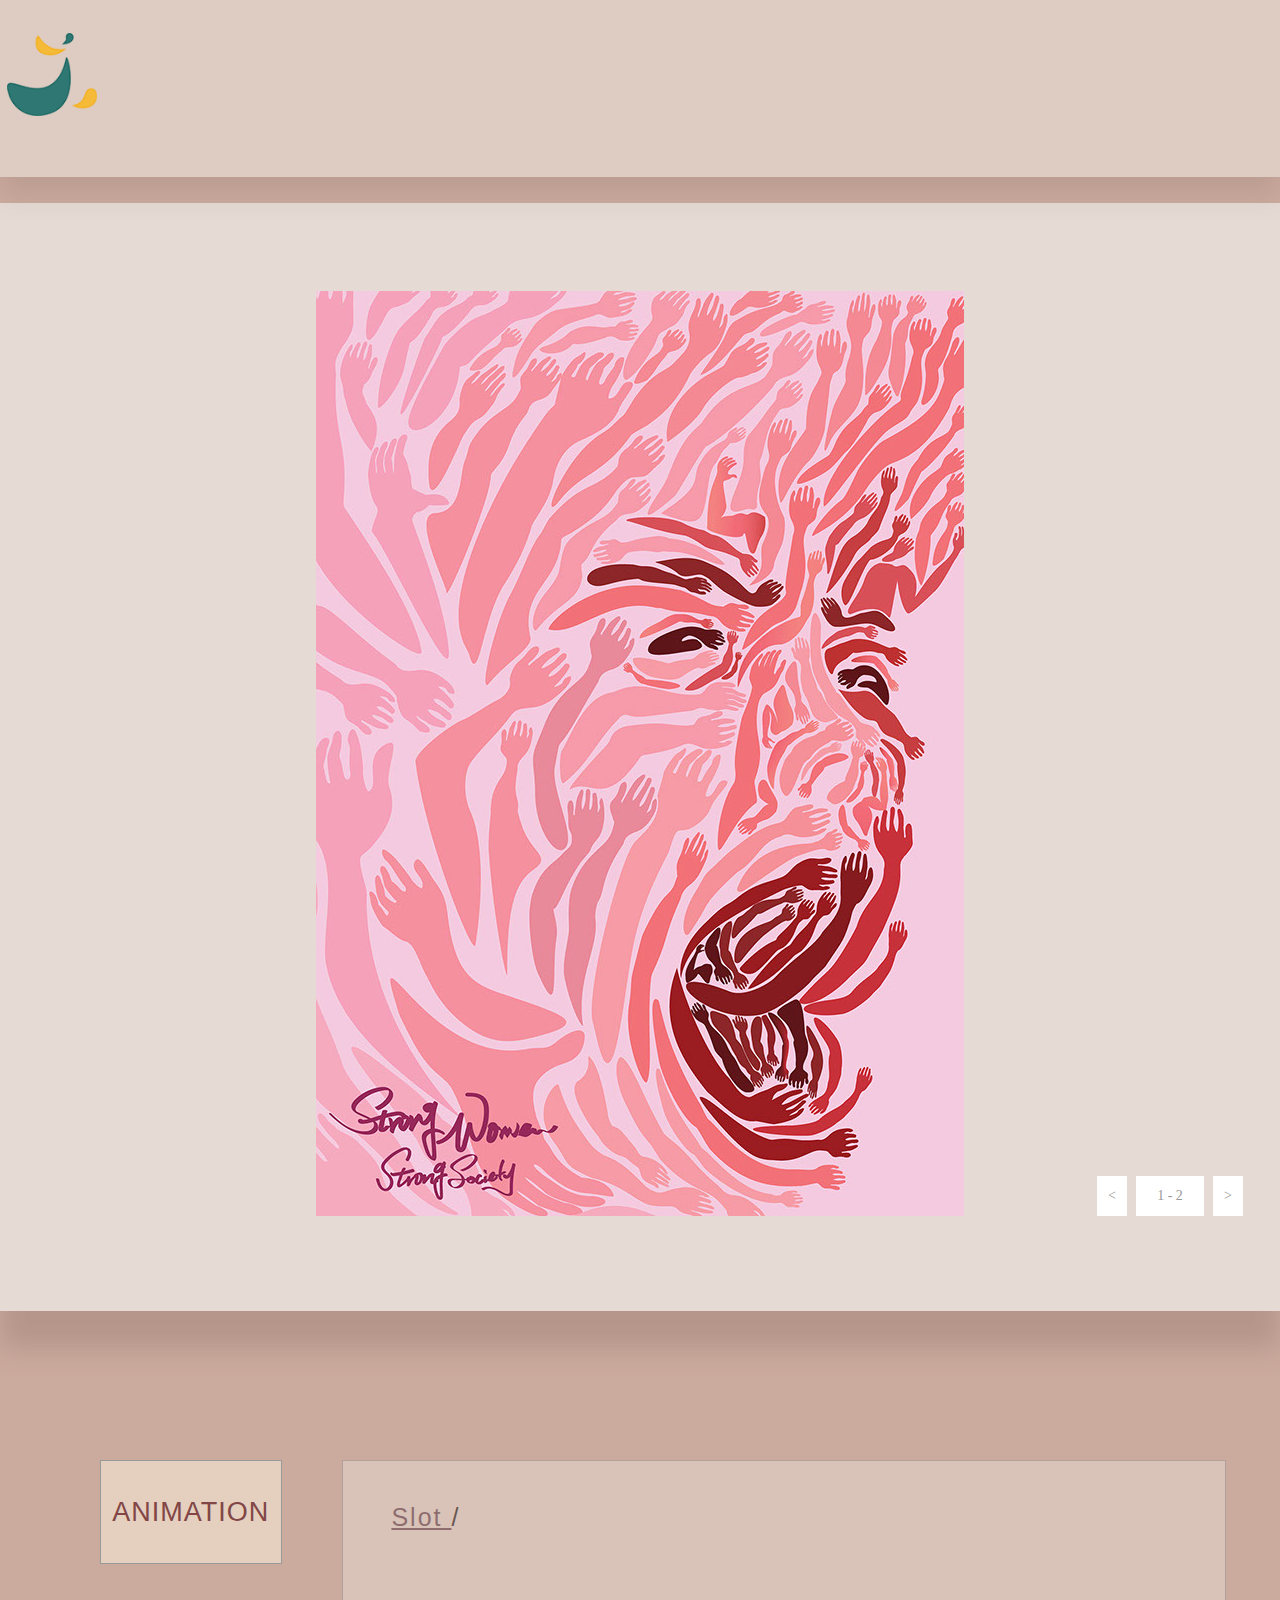
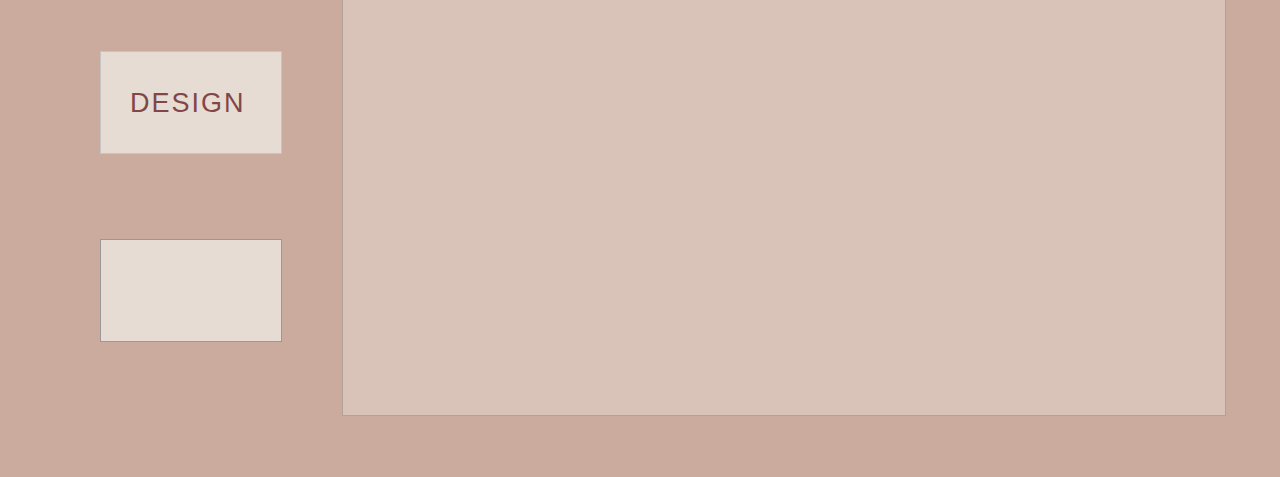
==== commit 5490d36e: "00123" ====
--- a/Muse_Web/index.html
+++ b/Muse_Web/index.html
@@ -17,7 +17,7 @@
   <title>Home</title>
   <!-- CSS -->
   <link rel="stylesheet" type="text/css" href="css/site_global.css?crc=3926355865"/>
-  <link rel="stylesheet" type="text/css" href="css/index.css?crc=410355299" id="pagesheet"/>
+  <link rel="stylesheet" type="text/css" href="css/index.css?crc=355220532" id="pagesheet"/>
    </head>
  <body>
 
--- a/Muse_Web/css/index.css
+++ b/Muse_Web/css/index.css
@@ -1 +1 @@
-.version.index{color:#000018;background-color:#758663;}#muse_css_mq{background-color:#FFFFFF;}#page{z-index:1;min-height:438px;background-image:none;border-width:0px;border-color:#000000;background-color:transparent;padding-bottom:62px;width:100%;max-width:1480px;margin-left:auto;margin-right:auto;}#u1062{z-index:52;height:177px;box-shadow:0px 20px 25px rgba(89,69,64,0.25);background-color:#EFECE6;opacity:0.5;-ms-filter:"progid:DXImageTransform.Microsoft.Alpha(Opacity=50)";filter:alpha(opacity=50);position:fixed;top:0px;}#u1062-bw{z-index:52;}#pu1058{z-index:2;width:0.01px;margin-right:-10000px;margin-top:203px;}#u1058{z-index:2;height:1108px;box-shadow:0px 38px 25px rgba(86,60,52,0.25);background-color:#EFECE6;opacity:0.75;-ms-filter:"progid:DXImageTransform.Microsoft.Alpha(Opacity=75)";filter:alpha(opacity=75);}.js body{visibility:hidden;}.js body.initialized{visibility:visible;}#u1058-bw{z-index:2;height:1108px;}#slideshowu920{z-index:3;width:0.01px;height:925px;position:relative;margin-right:-10000px;margin-top:88px;}#u930{position:absolute;width:1280px;height:925px;background-color:transparent;}#u930popup{z-index:4;}#u933{z-index:5;width:1280px;height:925px;border-width:0px;border-color:transparent;background-color:transparent;margin-right:-10000px;position:relative;}#u933_img{padding-left:316px;padding-right:316px;}#u1032{z-index:7;width:1280px;height:925px;border-width:0px;border-color:transparent;background-color:transparent;margin-right:-10000px;position:relative;}#u1032_img{padding-left:313px;padding-right:313px;}#u939-4{position:absolute;width:48px;min-height:20px;border-width:0px;border-color:transparent;background-color:#FFFFFF;padding:10px;text-align:center;line-height:20px;font-family:Georgia, Palatino, Palatino Linotype, Times, Times New Roman, serif;top:885px;left:1136px;}#u939-4popup{z-index:9;}#u940-4{position:absolute;width:10px;min-height:20px;border-width:0px;border-color:transparent;background-color:#FFFFFF;padding:10px;text-align:center;line-height:20px;font-family:Georgia, Palatino, Palatino Linotype, Times, Times New Roman, serif;top:885px;left:1097px;}#u940-4popup{z-index:13;}#u939,#u940{color:#999999;}#u937-4{position:absolute;width:10px;min-height:20px;border-width:0px;border-color:transparent;background-color:#FFFFFF;padding:10px;color:#999999;line-height:20px;text-align:center;font-family:Georgia, Palatino, Palatino Linotype, Times, Times New Roman, serif;top:885px;left:1213px;}#u937-4popup{z-index:17;}.SSSlideLoading{background:url("../images/loading.gif?crc=3815509949") no-repeat center center;}#u1089{background-color:transparent;position:relative;left:-50%;margin-left:52.15692934782605px;width:100%;max-width:104px;}#u1089_img{width:100%;}#u1089-wrapper{position:fixed;top:62px;z-index:53;left:50%;margin-left:-640px;width:7.03%;max-width:104px;}#pamphletu1560{z-index:21;width:0.01px;height:290px;padding-bottom:265px;position:relative;margin-right:-10000px;margin-top:1460px;left:7.84%;}#u1567{z-index:22;width:165px;position:relative;margin-right:-10000px;margin-top:36px;left:8px;}#u1569{position:absolute;width:180px;border-style:solid;border-width:1px;border-color:#DEDEDE;background-color:#E6DCD4;padding-bottom:1px;top:-36px;left:-8px;}#u1569:hover{border-color:#999999;background-color:#E6DCD4;width:180px;min-height:0px;margin:0px;}#u1190-4{z-index:24;min-height:66px;background-color:transparent;color:#824646;line-height:32px;font-size:27px;text-align:center;letter-spacing:1px;position:relative;margin-right:-10000px;margin-top:35px;width:91.67%;left:3.89%;}#u1569:hover #u1190-4{padding-top:0px;padding-bottom:0px;min-height:66px;width:91.67%;margin:35px -10000px 0px 0%;}#u1569.PamphletThumbSelected #u1190-4{padding-top:0px;padding-bottom:0px;min-height:66px;width:91.67%;margin:35px -10000px 0px 0%;}#u1568{position:absolute;width:180px;border-style:solid;border-width:1px;border-color:#C4C4C4;background-color:#E6DCD4;padding-bottom:3px;top:155px;left:-8px;}#u1568:hover{border-color:#999999;background-color:#E6DCD4;width:180px;min-height:0px;margin:0px;}#u1568:active{border-color:#999999;background-color:#E6DCD4;width:180px;min-height:0px;margin:0px;}#u1569.PamphletThumbSelected,#u1568.PamphletThumbSelected{border-color:#999999;background-color:#E5D0C0;width:180px;min-height:0px;margin:0px;}#u1193-4{z-index:29;min-height:63px;background-color:transparent;color:#824646;line-height:32px;font-size:27px;text-align:center;letter-spacing:2px;position:relative;margin-right:-10000px;margin-top:35px;width:82.78%;left:6.67%;}#u1568:hover #u1193-4{padding-top:0px;padding-bottom:0px;min-height:63px;width:82.78%;margin:35px -10000px 0px 0%;}#u1568:active #u1193-4{padding-top:0px;padding-bottom:0px;min-height:63px;width:82.78%;margin:35px -10000px 0px 0%;}#u1568.PamphletThumbSelected #u1193-4{padding-top:0px;padding-bottom:0px;min-height:63px;width:82.78%;margin:35px -10000px 0px 0%;}#u1570{position:absolute;width:180px;height:101px;border-style:solid;border-width:1px;border-color:#999999;background-color:#E6DCD4;top:343px;left:-8px;}#u1570:hover{border-color:#6B6B6B;background-color:#E6DCD4;width:180px;height:101px;min-height:0px;margin:0px;}#u1570.PamphletThumbSelected{border-color:#6B6B6B;background-color:#E5D0C0;width:180px;height:101px;min-height:0px;margin:0px;}#u1563{position:absolute;width:884px;background-color:transparent;left:242px;}#u1563popup{z-index:34;}#u1565{z-index:35;width:882px;height:554px;border-style:solid;border-width:1px;border-color:#999999;background-color:#E6DCD4;opacity:0.5;-ms-filter:"progid:DXImageTransform.Microsoft.Alpha(Opacity=50)";filter:alpha(opacity=50);margin-right:-10000px;position:relative;}#u1609-6{z-index:36;min-height:74px;background-color:transparent;font-size:25px;line-height:30px;position:relative;margin-right:-10000px;margin-top:41px;width:27.44%;left:5.45%;}#u1609{letter-spacing:2px;}#u1566{z-index:42;width:882px;height:554px;border-style:solid;border-width:1px;border-color:#999999;background-color:#E6DCD4;opacity:0.5;-ms-filter:"progid:DXImageTransform.Microsoft.Alpha(Opacity=50)";filter:alpha(opacity=50);margin-right:-10000px;position:relative;}#u1612-8{z-index:43;min-height:46px;background-color:transparent;position:relative;margin-right:-10000px;margin-top:39px;width:49.21%;left:4.99%;}#u1612-5{font-size:25px;line-height:30px;}#u1612,#u1612-3{letter-spacing:1px;}#u1564{z-index:51;width:883px;height:555px;border-width:0px;border-color:transparent;background-color:#E6DCD4;opacity:0.5;-ms-filter:"progid:DXImageTransform.Microsoft.Alpha(Opacity=50)";filter:alpha(opacity=50);margin-right:-10000px;position:relative;}.SSFirstButton,.SSPreviousButton,.SSNextButton,.SSLastButton,.SSSlideLink,.SSCloseButton,.PamphletWidget .ThumbGroup .Thumb,.PamphletNextButton,.PamphletPrevButton,.PamphletCloseButton{cursor:pointer;}.css_verticalspacer .verticalspacer{height:calc(100vh - 2075px);}.html{background-color:#CCAB9F;}body{position:relative;min-width:1280px;}+.version.index{color:#000015;background-color:#2C3C34;}#muse_css_mq{background-color:#FFFFFF;}#page{z-index:1;min-height:438px;background-image:none;border-width:0px;border-color:#000000;background-color:transparent;padding-bottom:62px;width:100%;max-width:1480px;margin-left:auto;margin-right:auto;}#u1062{z-index:52;height:177px;box-shadow:0px 20px 25px rgba(89,69,64,0.25);background-color:#EFECE6;opacity:0.5;-ms-filter:"progid:DXImageTransform.Microsoft.Alpha(Opacity=50)";filter:alpha(opacity=50);position:fixed;top:0px;}#u1062-bw{z-index:52;}#pu1058{z-index:2;width:0.01px;margin-right:-10000px;margin-top:203px;}#u1058{z-index:2;height:1108px;box-shadow:0px 38px 25px rgba(86,60,52,0.25);background-color:#EFECE6;opacity:0.75;-ms-filter:"progid:DXImageTransform.Microsoft.Alpha(Opacity=75)";filter:alpha(opacity=75);}.js body{visibility:hidden;}.js body.initialized{visibility:visible;}#u1058-bw{z-index:2;height:1108px;}#slideshowu920{z-index:3;width:0.01px;height:925px;position:relative;margin-right:-10000px;margin-top:88px;}#u930{position:absolute;width:1280px;height:925px;background-color:transparent;}#u930popup{z-index:4;}#u933{z-index:5;width:1280px;height:925px;border-width:0px;border-color:transparent;background-color:transparent;margin-right:-10000px;position:relative;}#u933_img{padding-left:316px;padding-right:316px;}#u1032{z-index:7;width:1280px;height:925px;border-width:0px;border-color:transparent;background-color:transparent;margin-right:-10000px;position:relative;}#u1032_img{padding-left:313px;padding-right:313px;}#u939-4{position:absolute;width:48px;min-height:20px;border-width:0px;border-color:transparent;background-color:#FFFFFF;padding:10px;text-align:center;line-height:20px;font-family:Georgia, Palatino, Palatino Linotype, Times, Times New Roman, serif;top:885px;left:1136px;}#u939-4popup{z-index:9;}#u940-4{position:absolute;width:10px;min-height:20px;border-width:0px;border-color:transparent;background-color:#FFFFFF;padding:10px;text-align:center;line-height:20px;font-family:Georgia, Palatino, Palatino Linotype, Times, Times New Roman, serif;top:885px;left:1097px;}#u940-4popup{z-index:13;}#u939,#u940{color:#999999;}#u937-4{position:absolute;width:10px;min-height:20px;border-width:0px;border-color:transparent;background-color:#FFFFFF;padding:10px;color:#999999;line-height:20px;text-align:center;font-family:Georgia, Palatino, Palatino Linotype, Times, Times New Roman, serif;top:885px;left:1213px;}#u937-4popup{z-index:17;}.SSSlideLoading{background:url("../images/loading.gif?crc=3815509949") no-repeat center center;}#u1089{background-color:transparent;position:relative;left:-50%;margin-left:52.15692934782605px;width:100%;max-width:104px;}#u1089_img{width:100%;}#u1089-wrapper{position:fixed;top:33px;z-index:53;left:50%;margin-left:-640px;width:7.03%;max-width:104px;}#pamphletu1560{z-index:21;width:0.01px;height:290px;padding-bottom:265px;position:relative;margin-right:-10000px;margin-top:1460px;left:7.84%;}#u1567{z-index:22;width:165px;position:relative;margin-right:-10000px;margin-top:36px;left:8px;}#u1569{position:absolute;width:180px;border-style:solid;border-width:1px;border-color:#DEDEDE;background-color:#E6DCD4;padding-bottom:1px;top:-36px;left:-8px;}#u1569:hover{border-color:#999999;background-color:#E6DCD4;width:180px;min-height:0px;margin:0px;}#u1190-4{z-index:24;min-height:66px;background-color:transparent;color:#824646;line-height:32px;font-size:27px;text-align:center;letter-spacing:1px;position:relative;margin-right:-10000px;margin-top:35px;width:91.67%;left:3.89%;}#u1569:hover #u1190-4{padding-top:0px;padding-bottom:0px;min-height:66px;width:91.67%;margin:35px -10000px 0px 0%;}#u1569.PamphletThumbSelected #u1190-4{padding-top:0px;padding-bottom:0px;min-height:66px;width:91.67%;margin:35px -10000px 0px 0%;}#u1568{position:absolute;width:180px;border-style:solid;border-width:1px;border-color:#C4C4C4;background-color:#E6DCD4;padding-bottom:3px;top:155px;left:-8px;}#u1568:hover{border-color:#999999;background-color:#E6DCD4;width:180px;min-height:0px;margin:0px;}#u1568:active{border-color:#999999;background-color:#E6DCD4;width:180px;min-height:0px;margin:0px;}#u1569.PamphletThumbSelected,#u1568.PamphletThumbSelected{border-color:#999999;background-color:#E5D0C0;width:180px;min-height:0px;margin:0px;}#u1193-4{z-index:29;min-height:63px;background-color:transparent;color:#824646;line-height:32px;font-size:27px;text-align:center;letter-spacing:2px;position:relative;margin-right:-10000px;margin-top:35px;width:82.78%;left:6.67%;}#u1568:hover #u1193-4{padding-top:0px;padding-bottom:0px;min-height:63px;width:82.78%;margin:35px -10000px 0px 0%;}#u1568:active #u1193-4{padding-top:0px;padding-bottom:0px;min-height:63px;width:82.78%;margin:35px -10000px 0px 0%;}#u1568.PamphletThumbSelected #u1193-4{padding-top:0px;padding-bottom:0px;min-height:63px;width:82.78%;margin:35px -10000px 0px 0%;}#u1570{position:absolute;width:180px;height:101px;border-style:solid;border-width:1px;border-color:#999999;background-color:#E6DCD4;top:343px;left:-8px;}#u1570:hover{border-color:#6B6B6B;background-color:#E6DCD4;width:180px;height:101px;min-height:0px;margin:0px;}#u1570.PamphletThumbSelected{border-color:#6B6B6B;background-color:#E5D0C0;width:180px;height:101px;min-height:0px;margin:0px;}#u1563{position:absolute;width:884px;background-color:transparent;left:242px;}#u1563popup{z-index:34;}#u1565{z-index:35;width:882px;height:554px;border-style:solid;border-width:1px;border-color:#999999;background-color:#E6DCD4;opacity:0.5;-ms-filter:"progid:DXImageTransform.Microsoft.Alpha(Opacity=50)";filter:alpha(opacity=50);margin-right:-10000px;position:relative;}#u1609-6{z-index:36;min-height:74px;background-color:transparent;font-size:25px;line-height:30px;position:relative;margin-right:-10000px;margin-top:41px;width:27.44%;left:5.45%;}#u1609{letter-spacing:2px;}#u1566{z-index:42;width:882px;height:554px;border-style:solid;border-width:1px;border-color:#999999;background-color:#E6DCD4;opacity:0.5;-ms-filter:"progid:DXImageTransform.Microsoft.Alpha(Opacity=50)";filter:alpha(opacity=50);margin-right:-10000px;position:relative;}#u1612-8{z-index:43;min-height:46px;background-color:transparent;position:relative;margin-right:-10000px;margin-top:39px;width:49.21%;left:4.99%;}#u1612-5{font-size:25px;line-height:30px;}#u1612,#u1612-3{letter-spacing:1px;}#u1564{z-index:51;width:883px;height:555px;border-width:0px;border-color:transparent;background-color:#E6DCD4;opacity:0.5;-ms-filter:"progid:DXImageTransform.Microsoft.Alpha(Opacity=50)";filter:alpha(opacity=50);margin-right:-10000px;position:relative;}.SSFirstButton,.SSPreviousButton,.SSNextButton,.SSLastButton,.SSSlideLink,.SSCloseButton,.PamphletWidget .ThumbGroup .Thumb,.PamphletNextButton,.PamphletPrevButton,.PamphletCloseButton{cursor:pointer;}.css_verticalspacer .verticalspacer{height:calc(100vh - 2075px);}.html{background-color:#CCAB9F;}body{position:relative;min-width:1280px;}